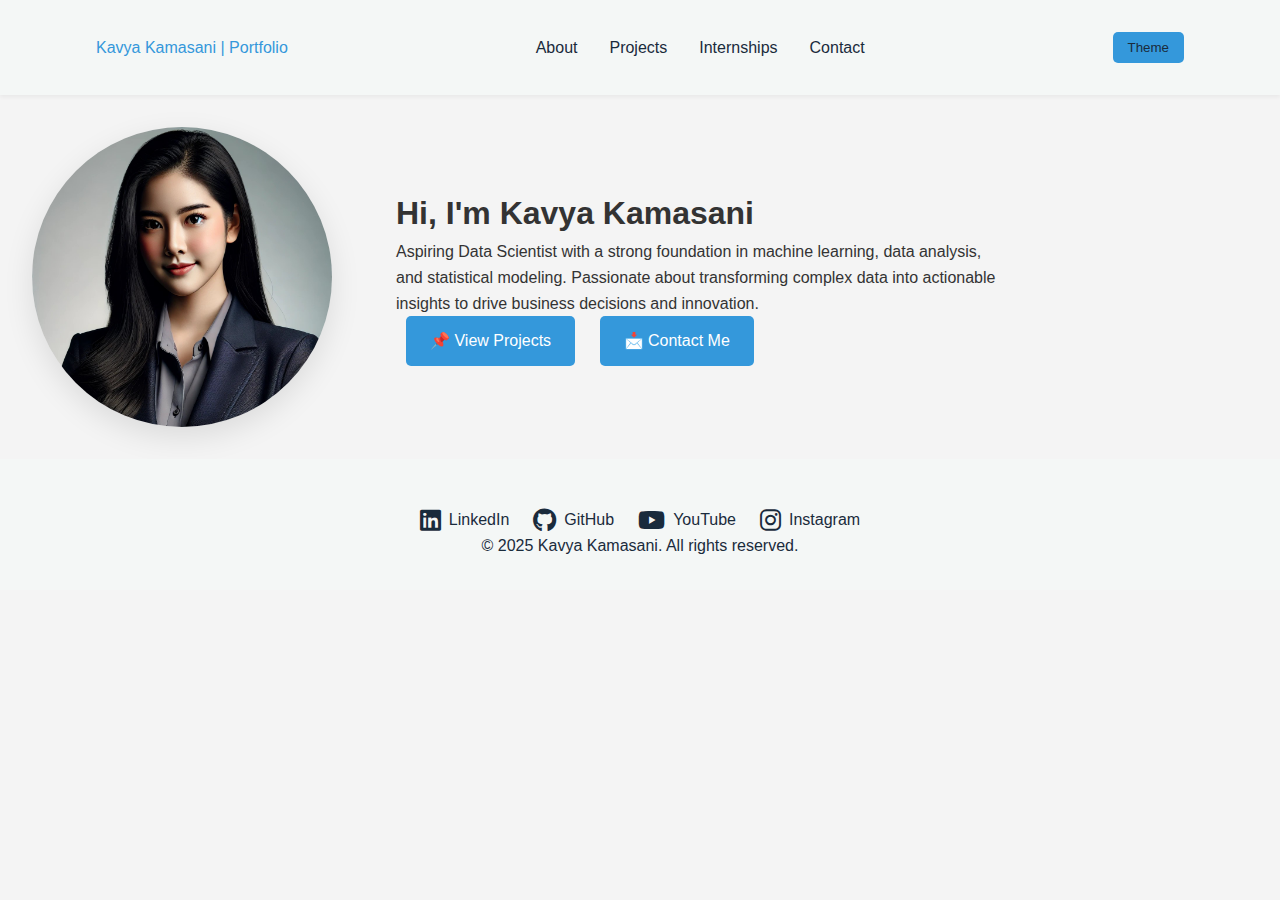
==== index.html @ d29420b1 "Portfolio v1.0: Performance and Accessibility Optimizations" ====
<!DOCTYPE html>
<html lang="en">
<head>
    <meta charset="UTF-8">
    <meta name="viewport" content="width=device-width, initial-scale=1.0">
    <title>Kavya Kamasani | Data Scientist & AI Innovator</title>
    <meta name="description" content="Portfolio of Kavya Kamasani, a Data Scientist specializing in Machine Learning, AI, and Cloud Solutions">
    <meta name="keywords" content="Data Science, Machine Learning, AI, Python, Cloud Computing, Data Analysis">
    
    <!-- Accessibility and Performance Metadata -->
    <meta name="theme-color" content="#3498db">
    <link rel="canonical" href="https://kavyakamasani.com">
    
    <link rel="stylesheet" href="css/styles.css">
    <link rel="stylesheet" href="https://cdnjs.cloudflare.com/ajax/libs/font-awesome/6.5.1/css/all.min.css">
    
    <!-- Preload Critical Resources -->
    <link rel="preload" href="assets/images/kavya-profile.jpg" as="image">
    <link rel="preload" href="css/styles.css" as="style">
    <link rel="preload" href="css/critical.css" as="style">
    <link rel="stylesheet" href="css/critical.css" media="print" onload="this.media='all'">

    <!-- Structured JSON-LD Metadata -->
    <script type="application/ld+json">
    {
        "@context": "https://schema.org",
        "@type": "Person",
        "name": "Kavya Kamasani",
        "jobTitle": "Data Scientist",
        "url": "https://kavyakamasani.com",
        "sameAs": [
            "https://linkedin.com/in/kavyakamasani",
            "https://github.com/Kavyakamasani-2003"
        ],
        "skills": [
            "Machine Learning",
            "Artificial Intelligence",
            "Python",
            "Data Analysis",
            "Cloud Computing"
        ]
    }
    </script>
</head>
<body>
    <a href="#main-content" class="skip-link sr-only">Skip to main content</a>
    
    <header role="banner" aria-label="Main Navigation">
        <nav>
            <div class="logo" aria-label="Personal Logo">
                <a href="index.html">Kavya Kamasani | Portfolio</a>
            </div>
            <ul role="menu">
                <li role="menuitem"><a href="about.html">About</a></li>
                <li role="menuitem"><a href="projects.html">Projects</a></li>
                <li role="menuitem"><a href="internships.html">Internships</a></li>
                <li role="menuitem"><a href="contact.html">Contact</a></li>
            </ul>
            <div class="theme-toggle">
                <button id="theme-modal-toggle">Theme</button>
                <div id="theme-modal" class="modal">
                    <div class="modal-content">
                        <span id="theme-icon">💻</span>
                        <button id="light-theme">Light Theme</button>
                        <button id="dark-theme">Dark Theme</button>
                    </div>
                </div>
            </div>
        </nav>
    </header>

    <main id="main-content" role="main">
        <section aria-labelledby="hero-title">
            <h1 id="hero-title" class="sr-only">Kavya Kamasani: Data Scientist and AI Innovator</h1>
            
            <!-- Hero Section with Sliding Profile Image -->
            <div class="hero-content" role="region" aria-label="Personal Introduction">
                <img 
                    src="assets/images/kavya-profile.jpg" 
                    alt="Kavya Kamasani Professional Headshot" 
                    width="300" 
                    height="300" 
                    loading="lazy"
                >
                
                <div class="hero-text">
                    <h1>Hi, I'm Kavya Kamasani</h1>
                   
                    
                    <p>Aspiring Data Scientist with a strong foundation in machine learning, data analysis, and statistical modeling. Passionate about transforming complex data into actionable insights to drive business decisions and innovation.</p>
                    
                    <div class="hero-cta">
                        <a href="projects.html" class="btn btn-primary" aria-label="View My Projects">
                            📌 View Projects
                        </a>
                        <a href="contact.html" class="btn btn-secondary" aria-label="Contact Me">
                            📩 Contact Me
                        </a>
                    </div>
                </div>
            </div>
        </section>
                
    </main>

    <footer role="contentinfo">
        <div class="social-links" aria-label="Social Media Links">
            <a href="https://linkedin.com/in/kavyakamasani" target="_blank" rel="noopener noreferrer" aria-label="LinkedIn Profile">
                <i class="fab fa-linkedin" aria-hidden="true"></i> LinkedIn
            </a>
            <a href="https://github.com/Kavyakamasani-2003" target="_blank" rel="noopener noreferrer" aria-label="GitHub Profile">
                <i class="fab fa-github" aria-hidden="true"></i> GitHub
            </a>
            <a href="https://www.youtube.com/@DataScienceTechie" target="_blank" rel="noopener noreferrer" aria-label="YouTube Profile">
                <i class="fab fa-youtube" aria-hidden="true"></i> YouTube
            </a>
            <a href="https://www.instagram.com/datascience_techie/" target="_blank" rel="noopener noreferrer" aria-label="Instagram Profile">
                <i class="fab fa-instagram" aria-hidden="true"></i> Instagram
            </a>
        </div>
        <p>&copy; 2025 Kavya Kamasani. All rights reserved.</p>
    </footer>

    <script src="js/main.js" defer></script>
    <script src="js/theme.js" defer></script>
</body>
</html>
---- css/styles.css ----
/* Theme Variables */
:root {
    /* Light Mode Colors - Professional and Clean */
    --bg-primary-light: #ffffff;
    --bg-secondary-light: #f4f7f6;
    --text-primary-light: #1a2b3c;
    --text-secondary-light: #2c3e50;
    --accent-color-light: #3498db;
    --primary-color-light: #3498db;  /* Blue */
    --secondary-color-light: #2ecc71;  /* Green */
    --text-color-light: #333;
    --background-color-light: #f4f4f4;

    /* Dark Mode Colors - Deep Midnight Blue */
    --bg-primary-dark: #0a192f;
    --bg-secondary-dark: #112240;
    --text-primary-dark: #e6f1ff;
    --text-secondary-dark: #8892b0;
    --accent-color-dark: #64ffda;
    --primary-color-dark: #64ffda;  /* Teal */
    --secondary-color-dark: #2ecc71;  /* Green */
    --text-color-dark: #ffffff;
    --background-color-dark: #121212;

    /* Default to Light Mode */
    --bg-primary: var(--bg-primary-light);
    --bg-secondary: var(--bg-secondary-light);
    --text-primary: var(--text-primary-light);
    --text-secondary: var(--text-secondary-light);
    --accent-color: var(--accent-color-light);
    --primary-color: var(--primary-color-light);
    --secondary-color: var(--secondary-color-light);
    --text-color: var(--text-color-light);
    --background-color: var(--background-color-light);
    --border-color: var(--bg-secondary-light);
    --shadow-color: rgba(0, 0, 0, 0.05);
}

/* Performance and Accessibility Optimizations */
:root {
    --primary-color: #3498db;
    --secondary-color: #2ecc71;
    --text-color: #333;
    --background-color: #f4f4f4;
}

/* Optimize font loading */
@font-face {
    font-display: swap;
    font-family: 'Open Sans';
    src: url('../fonts/opensans-regular.woff2') format('woff2');
}

/* Accessibility and Performance Base Styles */
*, 
*::before, 
*::after {
    box-sizing: border-box;
    margin: 0;
    padding: 0;
    transition: all 0.3s ease;
}

html {
    scroll-behavior: smooth;
    text-rendering: optimizeLegibility;
    -webkit-font-smoothing: antialiased;
    -moz-osx-font-smoothing: grayscale;
}

body {
    font-family: 'Open Sans', Arial, sans-serif;
    line-height: 1.6;
    color: var(--text-color);
    background-color: var(--background-color);
    min-height: 100vh;
    display: flex;
    flex-direction: column;
}

/* Accessibility Improvements */
a {
    color: var(--primary-color);
    text-decoration: none;
    transition: color 0.3s ease;
}

a:focus,
a:hover {
    text-decoration: underline;
    outline: 2px solid var(--primary-color);
}

/* Keyboard Navigation */
a:focus,
button:focus,
input:focus,
textarea:focus {
    outline: 2px solid var(--primary-color);
    outline-offset: 2px;
}

/* Responsive Images */
img {
    max-width: 100%;
    height: auto;
    object-fit: cover;
    font-family: 'object-fit: cover;';
}

/* Performance Optimization for Animations */
@keyframes fadeIn {
    from { opacity: 0; }
    to { opacity: 1; }
}

.animate-fade-in {
    animation: fadeIn 0.5s ease-in;
}

/* Responsive Typography */
html {
    font-size: 16px;
}

@media screen and (max-width: 768px) {
    html {
        font-size: 14px;
    }
}

/* High Contrast Mode Support */
@media (prefers-contrast: high) {
    body {
        background-color: #000;
        color: #fff;
    }
}

/* Reduced Motion Preference */
@media (prefers-reduced-motion: reduce) {
    * {
        animation: none !important;
        transition: none !important;
    }
}

/* Print Styles */
@media print {
    body {
        font-size: 12pt;
        color: #000;
        background: #fff;
    }
}

/* Lazy Loading Support */
.lazy-load {
    opacity: 0;
    transition: opacity 0.5s ease-in-out;
}

.lazy-load.loaded {
    opacity: 1;
}

/* Screen Reader Accessibility */
.sr-only {
    position: absolute;
    width: 1px;
    height: 1px;
    padding: 0;
    margin: -1px;
    overflow: hidden;
    clip: rect(0, 0, 0, 0);
    white-space: nowrap;
    border: 0;
}

/* Light Mode Specific Styles */
.light-mode {
    --bg-primary: var(--bg-primary-light);
    --bg-secondary: var(--bg-secondary-light);
    --text-primary: var(--text-primary-light);
    --text-secondary: var(--text-secondary-light);
    --accent-color: var(--accent-color-light);
    --primary-color: var(--primary-color-light);
    --secondary-color: var(--secondary-color-light);
    --text-color: var(--text-color-light);
    --background-color: var(--background-color-light);
    --border-color: var(--bg-secondary-light);
    --shadow-color: rgba(0, 0, 0, 0.05);
}

/* Dark Mode Specific Styles */
.dark-mode {
    --bg-primary: var(--bg-primary-dark);
    --bg-secondary: var(--bg-secondary-dark);
    --text-primary: var(--text-primary-dark);
    --text-secondary: var(--text-secondary-dark);
    --accent-color: var(--accent-color-dark);
    --primary-color: var(--primary-color-dark);
    --secondary-color: var(--secondary-color-dark);
    --text-color: var(--text-color-dark);
    --background-color: var(--background-color-dark);
    --border-color: #233554;
    --shadow-color: rgba(2, 12, 27, 0.7);
}

* {
    margin: 0;
    padding: 0;
    box-sizing: border-box;
}

body {
    font-family: 'Arial', sans-serif;
    line-height: 1.6;
    color: var(--text-color);
    background-color: var(--background-color);
    transition: background-color 0.3s ease, color 0.3s ease;
}

header {
    display: flex;
    justify-content: space-between;
    align-items: center;
    padding: 1rem 5%;
    background-color: var(--bg-secondary);
    color: var(--text-primary);
    transition: background-color 0.3s ease, color 0.3s ease;
    box-shadow: 0 2px 4px var(--shadow-color);
}

nav {
    display: flex;
    justify-content: center;
    align-items: center;
    padding: 1rem 2rem;
    width: 100%;
}

nav .container {
    display: flex;
    justify-content: space-between;
    align-items: center;
    width: 100%;
    max-width: 1200px;
}

nav .logo {
    flex: 0 1 auto;
}

nav ul {
    display: flex;
    justify-content: center;
    align-items: center;
    gap: 2rem;
    list-style-type: none;
    margin: 0;
    padding: 0;
    flex: 1;
}

nav ul li a {
    text-decoration: none;
    color: var(--text-primary);
    font-weight: 500;
    transition: color 0.3s ease;
}

nav ul li a:hover {
    color: var(--accent-color);
}

.theme-toggle {
    flex: 0 1 auto;
}

.hero {
    text-align: center;
    padding: 4rem 1rem;
    background-color: var(--bg-secondary);
    color: var(--text-primary);
    transition: background-color 0.3s ease, color 0.3s ease;
}

.hero h1 {
    font-size: 3rem;
    margin-bottom: 1rem;
}

.cta-buttons {
    margin-top: 2rem;
}

.btn {
    display: inline-block;
    padding: 10px 20px;
    margin: 0 10px;
    text-decoration: none;
    border-radius: 5px;
    transition: all 0.3s ease;
}

.btn-primary {
    background-color: var(--accent-color);
    color: var(--bg-primary);
    transition: background-color 0.3s ease;
}

.btn-primary:hover {
    background-color: var(--accent-hover);
}

.btn-secondary {
    background-color: var(--secondary-color);
    color: var(--bg-primary);
    transition: background-color 0.3s ease;
}

.btn-secondary:hover {
    background-color: darken(var(--secondary-color), 10%);
}

.skills {
    background-color: var(--bg-secondary);
    padding: 3rem 1rem;
    text-align: center;
    color: var(--text-primary);
    transition: background-color 0.3s ease, color 0.3s ease;
}

.skills-grid {
    display: grid;
    grid-template-columns: repeat(4, 1fr);
    gap: 1.5rem;
    margin-top: 2rem;
}

.skill {
    max-width: 300px;
    padding: 1rem;
    background-color: var(--background-color);
    border-radius: 10px;
}

footer {
    text-align: center;
    padding: 2rem;
    background-color: var(--bg-secondary);
    color: var(--text-primary);
    transition: background-color 0.3s ease, color 0.3s ease;
}

.social-links {
    display: flex;
    justify-content: center;
    gap: 1.5rem;
    margin-top: 1rem;
}

.social-links a {
    text-decoration: none;
    color: var(--text-primary);
    display: flex;
    align-items: center;
    gap: 0.5rem;
    transition: color 0.3s ease;
}

.social-links a:hover {
    color: var(--accent-color);
}

.social-links a i {
    font-size: 1.5rem;
}

/* Additional styles for projects and contact pages */


/* Project Section Styles */
.projects-page {
    max-width: 1200px;
    margin: 0 auto;
    padding: 2rem;
}

.project-insights {
    background-color: var(--bg-secondary);
    padding: 2rem;
    border-radius: 10px;
    box-shadow: 0 4px 6px var(--shadow-color);
    margin-bottom: 2rem;
    color: var(--text-primary);
    transition: background-color 0.3s ease, color 0.3s ease;
}

.project-insights h2 {
    color: var(--primary-color);
    margin-bottom: 1rem;
}

.project-grid {
    display: grid;
    grid-template-columns: repeat(2, 1fr);
    gap: 2rem;
}

.project-card {
    background-color: var(--bg-secondary);
    border-radius: 10px;
    overflow: hidden;
    box-shadow: 0 4px 6px rgba(0, 0, 0, 0.1);
    transition: transform 0.3s ease;
}

.project-card:hover {
    transform: translateY(-5px);
}

.project-image-container {
    position: relative;
    width: 100%;
    height: 250px;
    overflow: hidden;
}

.project-image {
    width: 100%;
    height: 100%;
    object-fit: cover;
    transition: transform 0.5s ease;
}

.project-image-overlay {
    position: absolute;
    top: 0;
    left: 0;
    width: 100%;
    height: 100%;
    background-color: rgba(10, 25, 47, 0.7);
    display: flex;
    align-items: center;
    justify-content: center;
    opacity: 0;
    transition: opacity 0.5s ease;
}

.project-image-content {
    text-align: center;
    color: var(--text-primary);
    padding: 1rem;
    transform: translateY(20px);
    opacity: 0;
    transition: transform 0.5s ease, opacity 0.5s ease;
}

.project-card:hover .project-image {
    transform: scale(1.1);
}

.project-card:hover .project-image-overlay {
    opacity: 1;
}

.project-card:hover .project-image-content {
    transform: translateY(0);
    opacity: 1;
}

.project-image-content h3 {
    margin-bottom: 0.5rem;
    color: var(--accent-color);
    font-size: 1.2rem;
}

.project-image-content p {
    color: var(--text-secondary);
    font-size: 0.9rem;
}

.project-card h3 {
    color: var(--primary-color);
    margin-bottom: 0.5rem;
}

.project-card .duration {
    color: #666;
    margin-bottom: 1rem;
    font-size: 0.9rem;
}

.project-description ul {
    margin-bottom: 1rem;
    padding-left: 1.5rem;
}

.project-description ul li {
    margin-bottom: 0.5rem;
}

.project-meta {
    margin-top: auto;
    display: flex;
    justify-content: space-between;
    align-items: center;
}

.tech-tags {
    display: flex;
    flex-wrap: wrap;
    gap: 0.5rem;
}

.tech-tags span {
    background-color: var(--background-color);
    padding: 5px 10px;
    border-radius: 5px;
    font-size: 0.8rem;
}

.project-links {
    display: flex;
    gap: 0.5rem;
}

.btn-small {
    display: inline-block;
    padding: 5px 10px;
    background-color: var(--primary-color);
    color: var(--bg-primary);
    text-decoration: none;
    border-radius: 5px;
    font-size: 0.8rem;
    transition: background-color 0.3s ease;
}

.btn-small:hover {
    background-color: darken(var(--primary-color), 10%);
}

/* Responsive Design */
@media (max-width: 768px) {
    .project-grid {
        grid-template-columns: 1fr;
    }
    .skills-grid {
        grid-template-columns: repeat(2, 1fr);
    }
}

@media (max-width: 480px) {
    .skills-grid {
        grid-template-columns: 1fr;
    }
}

.contact-form {
    display: flex;
    flex-direction: column;
    gap: 1rem;
    max-width: 500px;
    margin: 2rem auto;
}

.contact-form input, 
.contact-form textarea {
    padding: 10px;
    border: 1px solid #ddd;
    border-radius: 5px;
}

.contact-form textarea {
    height: 150px;
}

.contact-info {
    text-align: center;
    margin-bottom: 2rem;
}

.contact-links {
    margin-top: 1rem;
}

.about-page {
    max-width: 1000px;
    margin: 0 auto;
    padding: 2rem;
}

.about-hero {
    text-align: center;
    margin-bottom: 3rem;
    background-color: var(--bg-secondary);
    color: var(--text-primary);
    transition: background-color 0.3s ease, color 0.3s ease;
}

.professional-overview {
    display: flex;
    justify-content: center;
    margin-bottom: 3rem;
}

.overview-grid {
    display: flex;
    gap: 2rem;
}

.overview-item {
    background-color: var(--bg-secondary);
    padding: 1.5rem;
    border-radius: 10px;
    box-shadow: 0 4px 6px var(--shadow-color);
    color: var(--text-primary);
    transition: background-color 0.3s ease, color 0.3s ease;
}

.education-card {
    background-color: var(--bg-secondary);
    padding: 1.5rem;
    border-radius: 10px;
    box-shadow: 0 4px 6px var(--shadow-color);
    margin-bottom: 2rem;
    color: var(--text-primary);
    transition: background-color 0.3s ease, color 0.3s ease;
}

.skills-categories {
    display: grid;
    grid-template-columns: repeat(3, 1fr);
    gap: 1.5rem;
}

.skill-category {
    background-color: var(--bg-secondary);
    padding: 1.5rem;
    border-radius: 10px;
    box-shadow: 0 4px 6px var(--shadow-color);
    color: var(--text-primary);
    transition: background-color 0.3s ease, color 0.3s ease;
}

.skill-category {
    margin-bottom: 1.5rem;
}

.skill-category h3 {
    border-bottom: 2px solid var(--accent-color);
    padding-bottom: 0.5rem;
    margin-bottom: 1rem;
    color: var(--text-primary);
}

.skill-tags {
    display: flex;
    flex-wrap: wrap;
    gap: 0.75rem;
}

.skill-tags span {
    display: inline-flex;
    align-items: center;
    gap: 0.5rem;
    background-color: var(--bg-secondary);
    color: var(--text-primary);
    padding: 0.5rem 1rem;
    border-radius: 20px;
    font-size: 0.9rem;
    box-shadow: 0 2px 4px var(--shadow-color);
    transition: transform 0.3s ease, box-shadow 0.3s ease;
}

.skill-tags span:hover {
    transform: translateY(-3px);
    box-shadow: 0 4px 6px var(--shadow-color);
}

.skill-tags span i {
    font-size: 1.2rem;
    color: var(--accent-color);
}

/* Specific Icon Colors */
.skill-tags span i.fa-html5 { color: #E34F26; }
.skill-tags span i.fa-css3-alt { color: #1572B6; }
.skill-tags span i.fa-react { color: #61DAFB; }
.skill-tags span i.fa-bootstrap { color: #7952B3; }
.skill-tags span i.fa-node-js { color: #339933; }
.skill-tags span i.fa-git-alt { color: #F05032; }
.skill-tags span i.fa-microsoft { color: #5E5E5E; }
.skill-tags span i.fa-python { color: #3776AB; }
.skill-tags span i.fa-laptop-code { color: #0078D4; }

.certification-grid {
    display: grid;
    grid-template-columns: repeat(2, 1fr);
    gap: 1.5rem;
}

.certification-card {
    background-color: var(--bg-secondary);
    padding: 1.5rem;
    border-radius: 10px;
    box-shadow: 0 4px 6px var(--shadow-color);
    color: var(--text-primary);
    transition: background-color 0.3s ease, color 0.3s ease;
}

/* Certification Section Styling */
.certifications-section {
    padding: 2rem 0;
    background-color: var(--bg-secondary);
}

.certification-grid {
    display: grid;
    grid-template-columns: repeat(auto-fit, minmax(250px, 1fr));
    gap: 1.5rem;
    max-width: 1200px;
    margin: 0 auto;
}

.certification-card {
    background-color: var(--bg-primary);
    border-radius: 10px;
    padding: 1.5rem;
    box-shadow: 0 4px 6px var(--shadow-color);
    transition: transform 0.3s ease, box-shadow 0.3s ease;
}

.certification-card:hover {
    transform: translateY(-10px);
    box-shadow: 0 10px 20px var(--shadow-color);
}

.certification-details {
    text-align: center;
}

.certification-details h3 {
    margin-bottom: 0.5rem;
    color: var(--accent-color);
}

.certification-details p {
    margin-bottom: 1rem;
    color: var(--text-secondary);
}

.certification-details i {
    margin-right: 0.5rem;
    color: var(--accent-color);
}

.btn-small {
    display: inline-block;
    padding: 0.5rem 1rem;
    background-color: var(--accent-color);
    color: var(--text-primary);
    text-decoration: none;
    border-radius: 5px;
    transition: background-color 0.3s ease;
}

.btn-small:hover {
    background-color: var(--accent-hover);
}

/* Internships Section Styles */
.internships-page {
    max-width: 1200px;
    margin: 0 auto;
    padding: 2rem;
}

.internship-insights {
    background-color: var(--bg-secondary);
    padding: 2rem;
    border-radius: 10px;
    box-shadow: 0 4px 6px var(--shadow-color);
    margin-bottom: 2rem;
    color: var(--text-primary);
    transition: background-color 0.3s ease, color 0.3s ease;
}

.internship-insights h2 {
    color: var(--primary-color);
    margin-bottom: 1rem;
}

.internship-grid {
    display: grid;
    grid-template-columns: repeat(2, 1fr);
    gap: 2rem;
}

.internship-card {
    background-color: var(--bg-secondary);
    border-radius: 10px;
    padding: 1.5rem;
    box-shadow: 0 4px 6px var(--shadow-color);
    transition: all 0.3s ease;
    display: flex;
    flex-direction: column;
    color: var(--text-primary);
    transition: background-color 0.3s ease, color 0.3s ease;
}

.internship-card:hover {
    transform: translateY(-10px);
    box-shadow: 0 6px 12px var(--shadow-color);
}

.internship-card h3 {
    color: var(--primary-color);
    margin-bottom: 0.5rem;
}

.internship-card .company {
    color: #666;
    margin-bottom: 0.5rem;
    font-weight: bold;
}

.internship-card .duration {
    color: #666;
    margin-bottom: 1rem;
    font-size: 0.9rem;
}

.internship-description ul {
    margin-bottom: 1rem;
    padding-left: 1.5rem;
}

.internship-description ul li {
    margin-bottom: 0.5rem;
}

.internship-meta {
    margin-top: auto;
    display: flex;
    justify-content: space-between;
    align-items: center;
}

.internship-links {
    display: flex;
    gap: 0.5rem;
}

.internship-image-container {
    position: relative;
    width: 100%;
    height: 250px;
    overflow: hidden;
}

.internship-image {
    width: 100%;
    height: 100%;
    object-fit: cover;
    transition: transform 0.5s ease;
}

.internship-image-overlay {
    position: absolute;
    top: 0;
    left: 0;
    width: 100%;
    height: 100%;
    background-color: rgba(10, 25, 47, 0.7);
    display: flex;
    align-items: center;
    justify-content: center;
    opacity: 0;
    transition: opacity 0.5s ease;
}

.internship-image-content {
    text-align: center;
    color: var(--text-primary);
    padding: 1rem;
    transform: translateY(20px);
    opacity: 0;
    transition: transform 0.5s ease, opacity 0.5s ease;
}

.internship-card:hover .internship-image {
    transform: scale(1.1);
}

.internship-card:hover .internship-image-overlay {
    opacity: 1;
}

.internship-card:hover .internship-image-content {
    transform: translateY(0);
    opacity: 1;
}

.internship-image-content h3 {
    margin-bottom: 0.5rem;
    color: var(--accent-color);
    font-size: 1.2rem;
}

.internship-image-content p {
    color: var(--text-secondary);
    font-size: 0.9rem;
}

/* Responsive Design */
@media (max-width: 768px) {
    .internship-grid {
        grid-template-columns: 1fr;
    }
}

/* Hero Section Styles */
.hero-content {
    display: flex;
    align-items: center;
    gap: 4rem; /* Space between image and text */
    padding: 2rem;
}

.hero-content img {
    border-radius: 50%;
    box-shadow: 0 10px 30px rgba(0, 0, 0, 0.1);
    animation: slideIn 1s ease-out;
    max-width: 300px;
    transition: transform 0.3s ease;
}

.hero-content img:hover {
    transform: scale(1.05);
}

.hero-text {
    animation: slideIn 1s ease-out 0.5s backwards;
    max-width: 600px;
}

/* Responsive adjustments */
@media (max-width: 768px) {
    .hero-content {
        flex-direction: column;
        text-align: center;
        gap: 2rem;
    }

    .hero-content img {
        max-width: 250px;
    }
}

@keyframes slideIn {
    from {
        opacity: 0;
        transform: translateX(-50px);
    }
    to {
        opacity: 1;
        transform: translateX(0);
    }
}

/* Global Section Animations */
@keyframes fadeInUp {
    0% {
        opacity: 0;
        transform: translateY(20px);
    }
    100% {
        opacity: 1;
        transform: translateY(0);
    }
}

@keyframes slideInLeft {
    0% {
        opacity: 0;
        transform: translateX(-100%);
    }
    100% {
        opacity: 1;
        transform: translateX(0);
    }
}

@keyframes slideInRight {
    0% {
        opacity: 0;
        transform: translateX(100%);
    }
    100% {
        opacity: 1;
        transform: translateX(0);
    }
}

/* Section Animations */
.about-hero h1,
.projects-section h1,
.internships-section h1,
.contact-section h1 {
    opacity: 0;
    animation: fadeInUp 1s ease-out 0.3s forwards;
}

.about-hero p,
.project-insights,
.internship-insights {
    opacity: 0;
    animation: fadeInUp 1s ease-out 0.5s forwards;
}

.professional-overview .overview-grid,
.project-grid,
.internship-grid {
    opacity: 0;
    animation: fadeInUp 1s ease-out 0.7s forwards;
}

.skills-section .skills-categories,
.certifications-section .certification-grid {
    opacity: 0;
    animation: slideInLeft 1s ease-out 0.9s forwards;
}

.education-section .education-card,
.project-card,
.internship-card {
    opacity: 0;
    animation: slideInRight 1s ease-out 1.1s forwards;
}

/* Stagger animations for grid items */
.project-grid .project-card,
.internship-grid .internship-card {
    animation-delay: calc(1.1s + (var(--index, 0) * 0.2s));
}

.skills-categories .skill-category {
    animation-delay: calc(0.9s + (var(--index, 0) * 0.2s));
}

/* Theme Toggle Styles with Enhanced Sliding Motion */
.theme-toggle {
    display: flex;
    align-items: center;
    margin-left: auto;
    position: relative;
}

.theme-switch-input {
    display: none;
}

.theme-switch-label {
    position: relative;
    display: inline-block;
    width: 60px;
    height: 30px;
    background-color: var(--bg-secondary);
    border-radius: 15px;
    cursor: pointer;
    transition: background-color 0.3s ease;
    border: 1px solid var(--border-color);
    box-shadow: 0 2px 5px rgba(0,0,0,0.1);
}

.theme-switch-label::before {
    content: '';
    position: absolute;
    top: 3px;
    left: 3px;
    width: 24px;
    height: 24px;
    background-color: var(--accent-color);
    border-radius: 50%;
    transition: 
        transform 0.3s cubic-bezier(0.68, -0.55, 0.27, 1.55),
        background-color 0.3s ease;
}

.theme-switch-input:checked + .theme-switch-label {
    background-color: var(--bg-secondary);
}

.theme-switch-input:checked + .theme-switch-label::before {
    transform: translateX(30px);
    background-color: var(--accent-hover);
}

.theme-switch-icon {
    position: absolute;
    top: 50%;
    transform: translateY(-50%);
    font-size: 16px;
    z-index: 1;
}

.theme-switch-icon.sun {
    left: 5px;
    color: #ffc107;
    opacity: 0.7;
}

.theme-switch-icon.moon {
    right: 5px;
    color: #2196f3;
    opacity: 0.7;
}

/* Hover and Focus Effects */
.theme-switch-label:hover::before {
    box-shadow: 0 0 10px rgba(0,0,0,0.2);
}

.theme-switch-input:focus + .theme-switch-label {
    outline: 2px solid var(--accent-color);
    outline-offset: 2px;
}

/* Global element theme adjustments */
a {
    color: var(--accent-color);
    transition: color 0.3s ease;
}

a:hover {
    color: var(--accent-hover);
}

.btn-primary, .btn-secondary {
    background-color: var(--accent-color);
    color: var(--bg-primary);
    transition: background-color 0.3s ease;
}

.btn-primary:hover, .btn-secondary:hover {
    background-color: var(--accent-hover);
}

/* Contact Page Layout */
.contact-page {
    max-width: 1200px;
    margin: 0 auto;
    padding: 2rem;
}

.contact-container {
    display: flex;
    justify-content: space-between;
    gap: 2rem;
}

.contact-info {
    flex: 1;
    background-color: var(--bg-secondary);
    padding: 2rem;
    border-radius: 10px;
    box-shadow: 0 4px 6px var(--shadow-color);
}

.contact-details {
    display: flex;
    flex-direction: column;
    gap: 1rem;
}

.contact-item {
    display: flex;
    align-items: center;
    gap: 1rem;
    color: var(--text-primary);
}

.contact-item i {
    font-size: 1.5rem;
    color: var(--accent-color);
    min-width: 30px;
    text-align: center;
}

.contact-form {
    flex: 1;
    display: flex;
    flex-direction: column;
    gap: 1.5rem;
}

.form-group {
    display: flex;
    flex-direction: column;
    gap: 0.5rem;
}

.form-group label {
    color: var(--text-primary);
    font-weight: 600;
}

.form-group input, 
.form-group textarea {
    padding: 0.75rem;
    border: 1px solid var(--border-color);
    border-radius: 5px;
    background-color: var(--bg-secondary);
    color: var(--text-primary);
    transition: border-color 0.3s ease;
}

.form-group input:focus, 
.form-group textarea:focus {
    outline: none;
    border-color: var(--accent-color);
}

.form-group textarea {
    min-height: 150px;
    resize: vertical;
}

/* Responsive Design */
@media (max-width: 768px) {
    .contact-container {
        flex-direction: column;
    }
    
    .contact-info, 
    .contact-form {
        width: 100%;
    }
}

/* Project Tech Tags */
.project-tech-tags {
    display: flex;
    flex-wrap: wrap;
    gap: 0.5rem;
    margin-top: 1rem;
}

.project-tech-tags span {
    display: inline-flex;
    align-items: center;
    gap: 0.5rem;
    background-color: var(--bg-secondary);
    color: var(--text-primary);
    padding: 0.3rem 0.75rem;
    border-radius: 20px;
    font-size: 0.8rem;
    box-shadow: 0 2px 4px var(--shadow-color);
    transition: transform 0.3s ease;
}

.project-tech-tags span:hover {
    transform: translateY(-2px);
}

.project-tech-tags span i {
    color: var(--accent-color);
    font-size: 1rem;
}

/* Professional About Page Styles */
.about-hero {
    display: flex;
    justify-content: center;
    align-items: center;
    padding: 4rem 2rem;
}

.about-content {
    max-width: 1200px;
    width: 100%;
}

.professional-intro {
    text-align: center;
    margin-bottom: 3rem;
}

.professional-intro h1 {
    font-size: 2.5rem;
    color: var(--accent-color);
    margin-bottom: 0.5rem;
}

.professional-intro h2 {
    font-size: 1.5rem;
    color: var(--text-secondary);
    margin-bottom: 1rem;
}

.professional-highlights {
    display: flex;
    justify-content: space-between;
    margin-top: 2rem;
    gap: 1rem;
}

.professional-highlights .highlight {
    display: flex;
    align-items: center;
    background: var(--bg-secondary);
    padding: 1rem;
    border-radius: 10px;
    flex: 1;
    transition: transform 0.3s ease;
}

.professional-highlights .highlight:hover {
    transform: translateY(-5px);
    box-shadow: 0 5px 15px var(--shadow-color);
}

.professional-highlights .highlight i {
    font-size: 2.5rem;
    color: var(--accent-color);
    margin-right: 1rem;
}

.professional-skills {
    margin-top: 3rem;
}

.skill-matrix {
    display: flex;
    justify-content: space-between;
    gap: 2rem;
}

.skill-column {
    flex: 1;
    background: var(--bg-secondary);
    padding: 1.5rem;
    border-radius: 10px;
    transition: all 0.3s ease;
}

.skill-column:hover {
    transform: scale(1.05);
    box-shadow: 0 5px 15px var(--shadow-color);
}

.skill-column h3 {
    color: var(--accent-color);
    margin-bottom: 1rem;
    border-bottom: 2px solid var(--accent-color);
    padding-bottom: 0.5rem;
}

.skill-column ul {
    list-style-type: none;
    padding: 0;
}

.skill-column ul li {
    padding: 0.5rem 0;
    border-bottom: 1px solid var(--border-color);
}

.professional-philosophy {
    margin-top: 3rem;
    text-align: center;
}

.professional-philosophy blockquote {
    font-style: italic;
    font-size: 1.2rem;
    color: var(--text-secondary);
    max-width: 800px;
    margin: 0 auto;
    padding: 1rem;
    background: var(--bg-secondary);
    border-radius: 10px;
}

/* Theme Modal Styles */
.theme-toggle {
    position: relative;
}

#theme-modal-toggle {
    background: var(--accent-color);
    color: var(--text-primary);
    border: none;
    padding: 8px 15px;
    border-radius: 5px;
    cursor: pointer;
}

#theme-modal {
    display: none;
    position: absolute;
    top: 100%;
    right: 0;
    background: var(--bg-secondary);
    border-radius: 10px;
    box-shadow: 0 4px 6px var(--shadow-color);
    padding: 15px;
    z-index: 1000;
    min-width: 200px;
}

#theme-modal.show {
    display: block;
}

#theme-modal .modal-content {
    display: flex;
    flex-direction: column;
    align-items: center;
    gap: 10px;
}

#theme-modal #theme-icon {
    font-size: 2rem;
    margin-bottom: 10px;
}

#theme-modal button {
    width: 100%;
    padding: 10px;
    margin: 5px 0;
    background: var(--accent-color);
    color: var(--text-primary);
    border: none;
    border-radius: 5px;
    cursor: pointer;
}

/* Achievements and Extracurricular Sections */
.achievements-section,
.extracurricular-section {
    display: none;
}

/* Technical Skills Section */
.technical-skills-section {
    background-color: var(--bg-secondary);
    padding: 3rem 0;
}

.technical-skills-section .container {
    max-width: 1200px;
    margin: 0 auto;
    padding: 0 1rem;
}

.technical-skills-section h2 {
    text-align: center;
    margin-bottom: 2rem;
    color: var(--text-primary);
    display: flex;
    justify-content: center;
    align-items: center;
    gap: 1rem;
}

.technical-skills-section h2 i {
    color: var(--accent-color);
    font-size: 2rem;
}

.skills-grid {
    display: grid;
    grid-template-columns: repeat(auto-fit, minmax(200px, 1fr));
    gap: 1.5rem;
}

.skill-category {
    background-color: var(--bg-primary);
    border-radius: 10px;
    padding: 1.5rem;
    box-shadow: 0 4px 6px var(--shadow-color);
    transition: transform 0.3s ease, box-shadow 0.3s ease;
}

.skill-category:hover {
    transform: translateY(-10px);
    box-shadow: 0 10px 20px var(--shadow-color);
}

.skill-category h3 {
    text-align: center;
    margin-bottom: 1rem;
    color: var(--accent-color);
    border-bottom: 2px solid var(--accent-color);
    padding-bottom: 0.5rem;
}

.skill-category ul {
    list-style-type: none;
    padding: 0;
    margin: 0;
}

.skill-category li {
    display: flex;
    align-items: center;
    gap: 0.75rem;
    padding: 0.5rem 0;
    color: var(--text-primary);
    transition: color 0.3s ease, transform 0.2s ease;
}

.skill-category li:hover {
    color: var(--accent-color);
    transform: translateX(10px);
}

.skill-category li i {
    color: var(--accent-color);
    font-size: 1.2rem;
    min-width: 1.5rem;
    text-align: center;
}

/* Project Image Container Styles */
.project-image-container {
    position: relative;
    overflow: hidden;
    width: 100%;
    height: 300px;
    border-top-left-radius: 10px;
    border-top-right-radius: 10px;
}

.project-image {
    width: 100%;
    height: 100%;
    object-fit: cover;
    transition: transform 0.5s ease;
}

.project-image-overlay {
    position: absolute;
    top: 0;
    left: 0;
    width: 100%;
    height: 100%;
    background-color: rgba(10, 25, 47, 0.7);
    display: flex;
    align-items: center;
    justify-content: center;
    opacity: 0;
    transition: opacity 0.5s ease;
}

.project-image-content {
    text-align: center;
    color: var(--text-primary);
    padding: 1rem;
    transform: translateY(20px);
    opacity: 0;
    transition: transform 0.5s ease, opacity 0.5s ease;
}

.project-card:hover .project-image {
    transform: scale(1.1);
}

.project-card:hover .project-image-overlay {
    opacity: 1;
}

.project-card:hover .project-image-content {
    transform: translateY(0);
    opacity: 1;
}

.project-image-content h3 {
    margin-bottom: 0.5rem;
    color: var(--accent-color);
}

.project-image-content p {
    color: var(--text-secondary);
}

/* Mobile-First Responsive Enhancements */
@media (max-width: 768px) {
    /* Navigation Optimization */
    header nav {
        flex-direction: column;
        align-items: center;
        padding: 1rem;
    }

    header nav ul {
        flex-direction: column;
        width: 100%;
        text-align: center;
    }

    header nav ul li {
        margin: 0.5rem 0;
    }

    /* Hero Section Mobile Adjustments */
    .hero-content {
        flex-direction: column;
        text-align: center;
        gap: 2rem;
        padding: 1rem;
    }

    .hero-content img {
        max-width: 250px;
        margin-bottom: 1rem;
    }

    .hero-text {
        max-width: 100%;
        text-align: center;
    }

    .hero-text h1 {
        font-size: 1.8rem;
    }

    .hero-text p {
        font-size: 1rem;
        line-height: 1.5;
    }

    .hero-cta {
        flex-direction: column;
        align-items: center;
    }

    .hero-cta .btn {
        width: 100%;
        margin: 0.5rem 0;
    }

    /* Touch Target Size Optimization */
    .btn {
        min-height: 44px;
        min-width: 44px;
        padding: 0.75rem 1rem;
    }

    /* Social Links Mobile */
    .social-links {
        flex-wrap: wrap;
        justify-content: center;
    }

    .social-links a {
        margin: 0.5rem;
    }
}

/* Ultra-Small Devices */
@media (max-width: 375px) {
    .hero-content img {
        max-width: 200px;
    }

    .hero-text h1 {
        font-size: 1.5rem;
    }

    .hero-text p {
        font-size: 0.9rem;
    }
}

/* Ensure Smooth Scaling */
html {
    font-size: 16px;
}

@media (max-width: 768px) {
    html {
        font-size: 14px;
    }
}

@media (max-width: 375px) {
    html {
        font-size: 12px;
    }
}
---- css/styles.css ----
/* Theme Variables */
:root {
    /* Light Mode Colors - Professional and Clean */
    --bg-primary-light: #ffffff;
    --bg-secondary-light: #f4f7f6;
    --text-primary-light: #1a2b3c;
    --text-secondary-light: #2c3e50;
    --accent-color-light: #3498db;
    --primary-color-light: #3498db;  /* Blue */
    --secondary-color-light: #2ecc71;  /* Green */
    --text-color-light: #333;
    --background-color-light: #f4f4f4;

    /* Dark Mode Colors - Deep Midnight Blue */
    --bg-primary-dark: #0a192f;
    --bg-secondary-dark: #112240;
    --text-primary-dark: #e6f1ff;
    --text-secondary-dark: #8892b0;
    --accent-color-dark: #64ffda;
    --primary-color-dark: #64ffda;  /* Teal */
    --secondary-color-dark: #2ecc71;  /* Green */
    --text-color-dark: #ffffff;
    --background-color-dark: #121212;

    /* Default to Light Mode */
    --bg-primary: var(--bg-primary-light);
    --bg-secondary: var(--bg-secondary-light);
    --text-primary: var(--text-primary-light);
    --text-secondary: var(--text-secondary-light);
    --accent-color: var(--accent-color-light);
    --primary-color: var(--primary-color-light);
    --secondary-color: var(--secondary-color-light);
    --text-color: var(--text-color-light);
    --background-color: var(--background-color-light);
    --border-color: var(--bg-secondary-light);
    --shadow-color: rgba(0, 0, 0, 0.05);
}

/* Performance and Accessibility Optimizations */
:root {
    --primary-color: #3498db;
    --secondary-color: #2ecc71;
    --text-color: #333;
    --background-color: #f4f4f4;
}

/* Optimize font loading */
@font-face {
    font-display: swap;
    font-family: 'Open Sans';
    src: url('../fonts/opensans-regular.woff2') format('woff2');
}

/* Accessibility and Performance Base Styles */
*, 
*::before, 
*::after {
    box-sizing: border-box;
    margin: 0;
    padding: 0;
    transition: all 0.3s ease;
}

html {
    scroll-behavior: smooth;
    text-rendering: optimizeLegibility;
    -webkit-font-smoothing: antialiased;
    -moz-osx-font-smoothing: grayscale;
}

body {
    font-family: 'Open Sans', Arial, sans-serif;
    line-height: 1.6;
    color: var(--text-color);
    background-color: var(--background-color);
    min-height: 100vh;
    display: flex;
    flex-direction: column;
}

/* Accessibility Improvements */
a {
    color: var(--primary-color);
    text-decoration: none;
    transition: color 0.3s ease;
}

a:focus,
a:hover {
    text-decoration: underline;
    outline: 2px solid var(--primary-color);
}

/* Keyboard Navigation */
a:focus,
button:focus,
input:focus,
textarea:focus {
    outline: 2px solid var(--primary-color);
    outline-offset: 2px;
}

/* Responsive Images */
img {
    max-width: 100%;
    height: auto;
    object-fit: cover;
    font-family: 'object-fit: cover;';
}

/* Performance Optimization for Animations */
@keyframes fadeIn {
    from { opacity: 0; }
    to { opacity: 1; }
}

.animate-fade-in {
    animation: fadeIn 0.5s ease-in;
}

/* Responsive Typography */
html {
    font-size: 16px;
}

@media screen and (max-width: 768px) {
    html {
        font-size: 14px;
    }
}

/* High Contrast Mode Support */
@media (prefers-contrast: high) {
    body {
        background-color: #000;
        color: #fff;
    }
}

/* Reduced Motion Preference */
@media (prefers-reduced-motion: reduce) {
    * {
        animation: none !important;
        transition: none !important;
    }
}

/* Print Styles */
@media print {
    body {
        font-size: 12pt;
        color: #000;
        background: #fff;
    }
}

/* Lazy Loading Support */
.lazy-load {
    opacity: 0;
    transition: opacity 0.5s ease-in-out;
}

.lazy-load.loaded {
    opacity: 1;
}

/* Screen Reader Accessibility */
.sr-only {
    position: absolute;
    width: 1px;
    height: 1px;
    padding: 0;
    margin: -1px;
    overflow: hidden;
    clip: rect(0, 0, 0, 0);
    white-space: nowrap;
    border: 0;
}

/* Light Mode Specific Styles */
.light-mode {
    --bg-primary: var(--bg-primary-light);
    --bg-secondary: var(--bg-secondary-light);
    --text-primary: var(--text-primary-light);
    --text-secondary: var(--text-secondary-light);
    --accent-color: var(--accent-color-light);
    --primary-color: var(--primary-color-light);
    --secondary-color: var(--secondary-color-light);
    --text-color: var(--text-color-light);
    --background-color: var(--background-color-light);
    --border-color: var(--bg-secondary-light);
    --shadow-color: rgba(0, 0, 0, 0.05);
}

/* Dark Mode Specific Styles */
.dark-mode {
    --bg-primary: var(--bg-primary-dark);
    --bg-secondary: var(--bg-secondary-dark);
    --text-primary: var(--text-primary-dark);
    --text-secondary: var(--text-secondary-dark);
    --accent-color: var(--accent-color-dark);
    --primary-color: var(--primary-color-dark);
    --secondary-color: var(--secondary-color-dark);
    --text-color: var(--text-color-dark);
    --background-color: var(--background-color-dark);
    --border-color: #233554;
    --shadow-color: rgba(2, 12, 27, 0.7);
}

* {
    margin: 0;
    padding: 0;
    box-sizing: border-box;
}

body {
    font-family: 'Arial', sans-serif;
    line-height: 1.6;
    color: var(--text-color);
    background-color: var(--background-color);
    transition: background-color 0.3s ease, color 0.3s ease;
}

header {
    display: flex;
    justify-content: space-between;
    align-items: center;
    padding: 1rem 5%;
    background-color: var(--bg-secondary);
    color: var(--text-primary);
    transition: background-color 0.3s ease, color 0.3s ease;
    box-shadow: 0 2px 4px var(--shadow-color);
}

nav {
    display: flex;
    justify-content: center;
    align-items: center;
    padding: 1rem 2rem;
    width: 100%;
}

nav .container {
    display: flex;
    justify-content: space-between;
    align-items: center;
    width: 100%;
    max-width: 1200px;
}

nav .logo {
    flex: 0 1 auto;
}

nav ul {
    display: flex;
    justify-content: center;
    align-items: center;
    gap: 2rem;
    list-style-type: none;
    margin: 0;
    padding: 0;
    flex: 1;
}

nav ul li a {
    text-decoration: none;
    color: var(--text-primary);
    font-weight: 500;
    transition: color 0.3s ease;
}

nav ul li a:hover {
    color: var(--accent-color);
}

.theme-toggle {
    flex: 0 1 auto;
}

.hero {
    text-align: center;
    padding: 4rem 1rem;
    background-color: var(--bg-secondary);
    color: var(--text-primary);
    transition: background-color 0.3s ease, color 0.3s ease;
}

.hero h1 {
    font-size: 3rem;
    margin-bottom: 1rem;
}

.cta-buttons {
    margin-top: 2rem;
}

.btn {
    display: inline-block;
    padding: 10px 20px;
    margin: 0 10px;
    text-decoration: none;
    border-radius: 5px;
    transition: all 0.3s ease;
}

.btn-primary {
    background-color: var(--accent-color);
    color: var(--bg-primary);
    transition: background-color 0.3s ease;
}

.btn-primary:hover {
    background-color: var(--accent-hover);
}

.btn-secondary {
    background-color: var(--secondary-color);
    color: var(--bg-primary);
    transition: background-color 0.3s ease;
}

.btn-secondary:hover {
    background-color: darken(var(--secondary-color), 10%);
}

.skills {
    background-color: var(--bg-secondary);
    padding: 3rem 1rem;
    text-align: center;
    color: var(--text-primary);
    transition: background-color 0.3s ease, color 0.3s ease;
}

.skills-grid {
    display: grid;
    grid-template-columns: repeat(4, 1fr);
    gap: 1.5rem;
    margin-top: 2rem;
}

.skill {
    max-width: 300px;
    padding: 1rem;
    background-color: var(--background-color);
    border-radius: 10px;
}

footer {
    text-align: center;
    padding: 2rem;
    background-color: var(--bg-secondary);
    color: var(--text-primary);
    transition: background-color 0.3s ease, color 0.3s ease;
}

.social-links {
    display: flex;
    justify-content: center;
    gap: 1.5rem;
    margin-top: 1rem;
}

.social-links a {
    text-decoration: none;
    color: var(--text-primary);
    display: flex;
    align-items: center;
    gap: 0.5rem;
    transition: color 0.3s ease;
}

.social-links a:hover {
    color: var(--accent-color);
}

.social-links a i {
    font-size: 1.5rem;
}

/* Additional styles for projects and contact pages */


/* Project Section Styles */
.projects-page {
    max-width: 1200px;
    margin: 0 auto;
    padding: 2rem;
}

.project-insights {
    background-color: var(--bg-secondary);
    padding: 2rem;
    border-radius: 10px;
    box-shadow: 0 4px 6px var(--shadow-color);
    margin-bottom: 2rem;
    color: var(--text-primary);
    transition: background-color 0.3s ease, color 0.3s ease;
}

.project-insights h2 {
    color: var(--primary-color);
    margin-bottom: 1rem;
}

.project-grid {
    display: grid;
    grid-template-columns: repeat(2, 1fr);
    gap: 2rem;
}

.project-card {
    background-color: var(--bg-secondary);
    border-radius: 10px;
    overflow: hidden;
    box-shadow: 0 4px 6px rgba(0, 0, 0, 0.1);
    transition: transform 0.3s ease;
}

.project-card:hover {
    transform: translateY(-5px);
}

.project-image-container {
    position: relative;
    width: 100%;
    height: 250px;
    overflow: hidden;
}

.project-image {
    width: 100%;
    height: 100%;
    object-fit: cover;
    transition: transform 0.5s ease;
}

.project-image-overlay {
    position: absolute;
    top: 0;
    left: 0;
    width: 100%;
    height: 100%;
    background-color: rgba(10, 25, 47, 0.7);
    display: flex;
    align-items: center;
    justify-content: center;
    opacity: 0;
    transition: opacity 0.5s ease;
}

.project-image-content {
    text-align: center;
    color: var(--text-primary);
    padding: 1rem;
    transform: translateY(20px);
    opacity: 0;
    transition: transform 0.5s ease, opacity 0.5s ease;
}

.project-card:hover .project-image {
    transform: scale(1.1);
}

.project-card:hover .project-image-overlay {
    opacity: 1;
}

.project-card:hover .project-image-content {
    transform: translateY(0);
    opacity: 1;
}

.project-image-content h3 {
    margin-bottom: 0.5rem;
    color: var(--accent-color);
    font-size: 1.2rem;
}

.project-image-content p {
    color: var(--text-secondary);
    font-size: 0.9rem;
}

.project-card h3 {
    color: var(--primary-color);
    margin-bottom: 0.5rem;
}

.project-card .duration {
    color: #666;
    margin-bottom: 1rem;
    font-size: 0.9rem;
}

.project-description ul {
    margin-bottom: 1rem;
    padding-left: 1.5rem;
}

.project-description ul li {
    margin-bottom: 0.5rem;
}

.project-meta {
    margin-top: auto;
    display: flex;
    justify-content: space-between;
    align-items: center;
}

.tech-tags {
    display: flex;
    flex-wrap: wrap;
    gap: 0.5rem;
}

.tech-tags span {
    background-color: var(--background-color);
    padding: 5px 10px;
    border-radius: 5px;
    font-size: 0.8rem;
}

.project-links {
    display: flex;
    gap: 0.5rem;
}

.btn-small {
    display: inline-block;
    padding: 5px 10px;
    background-color: var(--primary-color);
    color: var(--bg-primary);
    text-decoration: none;
    border-radius: 5px;
    font-size: 0.8rem;
    transition: background-color 0.3s ease;
}

.btn-small:hover {
    background-color: darken(var(--primary-color), 10%);
}

/* Responsive Design */
@media (max-width: 768px) {
    .project-grid {
        grid-template-columns: 1fr;
    }
    .skills-grid {
        grid-template-columns: repeat(2, 1fr);
    }
}

@media (max-width: 480px) {
    .skills-grid {
        grid-template-columns: 1fr;
    }
}

.contact-form {
    display: flex;
    flex-direction: column;
    gap: 1rem;
    max-width: 500px;
    margin: 2rem auto;
}

.contact-form input, 
.contact-form textarea {
    padding: 10px;
    border: 1px solid #ddd;
    border-radius: 5px;
}

.contact-form textarea {
    height: 150px;
}

.contact-info {
    text-align: center;
    margin-bottom: 2rem;
}

.contact-links {
    margin-top: 1rem;
}

.about-page {
    max-width: 1000px;
    margin: 0 auto;
    padding: 2rem;
}

.about-hero {
    text-align: center;
    margin-bottom: 3rem;
    background-color: var(--bg-secondary);
    color: var(--text-primary);
    transition: background-color 0.3s ease, color 0.3s ease;
}

.professional-overview {
    display: flex;
    justify-content: center;
    margin-bottom: 3rem;
}

.overview-grid {
    display: flex;
    gap: 2rem;
}

.overview-item {
    background-color: var(--bg-secondary);
    padding: 1.5rem;
    border-radius: 10px;
    box-shadow: 0 4px 6px var(--shadow-color);
    color: var(--text-primary);
    transition: background-color 0.3s ease, color 0.3s ease;
}

.education-card {
    background-color: var(--bg-secondary);
    padding: 1.5rem;
    border-radius: 10px;
    box-shadow: 0 4px 6px var(--shadow-color);
    margin-bottom: 2rem;
    color: var(--text-primary);
    transition: background-color 0.3s ease, color 0.3s ease;
}

.skills-categories {
    display: grid;
    grid-template-columns: repeat(3, 1fr);
    gap: 1.5rem;
}

.skill-category {
    background-color: var(--bg-secondary);
    padding: 1.5rem;
    border-radius: 10px;
    box-shadow: 0 4px 6px var(--shadow-color);
    color: var(--text-primary);
    transition: background-color 0.3s ease, color 0.3s ease;
}

.skill-category {
    margin-bottom: 1.5rem;
}

.skill-category h3 {
    border-bottom: 2px solid var(--accent-color);
    padding-bottom: 0.5rem;
    margin-bottom: 1rem;
    color: var(--text-primary);
}

.skill-tags {
    display: flex;
    flex-wrap: wrap;
    gap: 0.75rem;
}

.skill-tags span {
    display: inline-flex;
    align-items: center;
    gap: 0.5rem;
    background-color: var(--bg-secondary);
    color: var(--text-primary);
    padding: 0.5rem 1rem;
    border-radius: 20px;
    font-size: 0.9rem;
    box-shadow: 0 2px 4px var(--shadow-color);
    transition: transform 0.3s ease, box-shadow 0.3s ease;
}

.skill-tags span:hover {
    transform: translateY(-3px);
    box-shadow: 0 4px 6px var(--shadow-color);
}

.skill-tags span i {
    font-size: 1.2rem;
    color: var(--accent-color);
}

/* Specific Icon Colors */
.skill-tags span i.fa-html5 { color: #E34F26; }
.skill-tags span i.fa-css3-alt { color: #1572B6; }
.skill-tags span i.fa-react { color: #61DAFB; }
.skill-tags span i.fa-bootstrap { color: #7952B3; }
.skill-tags span i.fa-node-js { color: #339933; }
.skill-tags span i.fa-git-alt { color: #F05032; }
.skill-tags span i.fa-microsoft { color: #5E5E5E; }
.skill-tags span i.fa-python { color: #3776AB; }
.skill-tags span i.fa-laptop-code { color: #0078D4; }

.certification-grid {
    display: grid;
    grid-template-columns: repeat(2, 1fr);
    gap: 1.5rem;
}

.certification-card {
    background-color: var(--bg-secondary);
    padding: 1.5rem;
    border-radius: 10px;
    box-shadow: 0 4px 6px var(--shadow-color);
    color: var(--text-primary);
    transition: background-color 0.3s ease, color 0.3s ease;
}

/* Certification Section Styling */
.certifications-section {
    padding: 2rem 0;
    background-color: var(--bg-secondary);
}

.certification-grid {
    display: grid;
    grid-template-columns: repeat(auto-fit, minmax(250px, 1fr));
    gap: 1.5rem;
    max-width: 1200px;
    margin: 0 auto;
}

.certification-card {
    background-color: var(--bg-primary);
    border-radius: 10px;
    padding: 1.5rem;
    box-shadow: 0 4px 6px var(--shadow-color);
    transition: transform 0.3s ease, box-shadow 0.3s ease;
}

.certification-card:hover {
    transform: translateY(-10px);
    box-shadow: 0 10px 20px var(--shadow-color);
}

.certification-details {
    text-align: center;
}

.certification-details h3 {
    margin-bottom: 0.5rem;
    color: var(--accent-color);
}

.certification-details p {
    margin-bottom: 1rem;
    color: var(--text-secondary);
}

.certification-details i {
    margin-right: 0.5rem;
    color: var(--accent-color);
}

.btn-small {
    display: inline-block;
    padding: 0.5rem 1rem;
    background-color: var(--accent-color);
    color: var(--text-primary);
    text-decoration: none;
    border-radius: 5px;
    transition: background-color 0.3s ease;
}

.btn-small:hover {
    background-color: var(--accent-hover);
}

/* Internships Section Styles */
.internships-page {
    max-width: 1200px;
    margin: 0 auto;
    padding: 2rem;
}

.internship-insights {
    background-color: var(--bg-secondary);
    padding: 2rem;
    border-radius: 10px;
    box-shadow: 0 4px 6px var(--shadow-color);
    margin-bottom: 2rem;
    color: var(--text-primary);
    transition: background-color 0.3s ease, color 0.3s ease;
}

.internship-insights h2 {
    color: var(--primary-color);
    margin-bottom: 1rem;
}

.internship-grid {
    display: grid;
    grid-template-columns: repeat(2, 1fr);
    gap: 2rem;
}

.internship-card {
    background-color: var(--bg-secondary);
    border-radius: 10px;
    padding: 1.5rem;
    box-shadow: 0 4px 6px var(--shadow-color);
    transition: all 0.3s ease;
    display: flex;
    flex-direction: column;
    color: var(--text-primary);
    transition: background-color 0.3s ease, color 0.3s ease;
}

.internship-card:hover {
    transform: translateY(-10px);
    box-shadow: 0 6px 12px var(--shadow-color);
}

.internship-card h3 {
    color: var(--primary-color);
    margin-bottom: 0.5rem;
}

.internship-card .company {
    color: #666;
    margin-bottom: 0.5rem;
    font-weight: bold;
}

.internship-card .duration {
    color: #666;
    margin-bottom: 1rem;
    font-size: 0.9rem;
}

.internship-description ul {
    margin-bottom: 1rem;
    padding-left: 1.5rem;
}

.internship-description ul li {
    margin-bottom: 0.5rem;
}

.internship-meta {
    margin-top: auto;
    display: flex;
    justify-content: space-between;
    align-items: center;
}

.internship-links {
    display: flex;
    gap: 0.5rem;
}

.internship-image-container {
    position: relative;
    width: 100%;
    height: 250px;
    overflow: hidden;
}

.internship-image {
    width: 100%;
    height: 100%;
    object-fit: cover;
    transition: transform 0.5s ease;
}

.internship-image-overlay {
    position: absolute;
    top: 0;
    left: 0;
    width: 100%;
    height: 100%;
    background-color: rgba(10, 25, 47, 0.7);
    display: flex;
    align-items: center;
    justify-content: center;
    opacity: 0;
    transition: opacity 0.5s ease;
}

.internship-image-content {
    text-align: center;
    color: var(--text-primary);
    padding: 1rem;
    transform: translateY(20px);
    opacity: 0;
    transition: transform 0.5s ease, opacity 0.5s ease;
}

.internship-card:hover .internship-image {
    transform: scale(1.1);
}

.internship-card:hover .internship-image-overlay {
    opacity: 1;
}

.internship-card:hover .internship-image-content {
    transform: translateY(0);
    opacity: 1;
}

.internship-image-content h3 {
    margin-bottom: 0.5rem;
    color: var(--accent-color);
    font-size: 1.2rem;
}

.internship-image-content p {
    color: var(--text-secondary);
    font-size: 0.9rem;
}

/* Responsive Design */
@media (max-width: 768px) {
    .internship-grid {
        grid-template-columns: 1fr;
    }
}

/* Hero Section Styles */
.hero-content {
    display: flex;
    align-items: center;
    gap: 4rem; /* Space between image and text */
    padding: 2rem;
}

.hero-content img {
    border-radius: 50%;
    box-shadow: 0 10px 30px rgba(0, 0, 0, 0.1);
    animation: slideIn 1s ease-out;
    max-width: 300px;
    transition: transform 0.3s ease;
}

.hero-content img:hover {
    transform: scale(1.05);
}

.hero-text {
    animation: slideIn 1s ease-out 0.5s backwards;
    max-width: 600px;
}

/* Responsive adjustments */
@media (max-width: 768px) {
    .hero-content {
        flex-direction: column;
        text-align: center;
        gap: 2rem;
    }

    .hero-content img {
        max-width: 250px;
    }
}

@keyframes slideIn {
    from {
        opacity: 0;
        transform: translateX(-50px);
    }
    to {
        opacity: 1;
        transform: translateX(0);
    }
}

/* Global Section Animations */
@keyframes fadeInUp {
    0% {
        opacity: 0;
        transform: translateY(20px);
    }
    100% {
        opacity: 1;
        transform: translateY(0);
    }
}

@keyframes slideInLeft {
    0% {
        opacity: 0;
        transform: translateX(-100%);
    }
    100% {
        opacity: 1;
        transform: translateX(0);
    }
}

@keyframes slideInRight {
    0% {
        opacity: 0;
        transform: translateX(100%);
    }
    100% {
        opacity: 1;
        transform: translateX(0);
    }
}

/* Section Animations */
.about-hero h1,
.projects-section h1,
.internships-section h1,
.contact-section h1 {
    opacity: 0;
    animation: fadeInUp 1s ease-out 0.3s forwards;
}

.about-hero p,
.project-insights,
.internship-insights {
    opacity: 0;
    animation: fadeInUp 1s ease-out 0.5s forwards;
}

.professional-overview .overview-grid,
.project-grid,
.internship-grid {
    opacity: 0;
    animation: fadeInUp 1s ease-out 0.7s forwards;
}

.skills-section .skills-categories,
.certifications-section .certification-grid {
    opacity: 0;
    animation: slideInLeft 1s ease-out 0.9s forwards;
}

.education-section .education-card,
.project-card,
.internship-card {
    opacity: 0;
    animation: slideInRight 1s ease-out 1.1s forwards;
}

/* Stagger animations for grid items */
.project-grid .project-card,
.internship-grid .internship-card {
    animation-delay: calc(1.1s + (var(--index, 0) * 0.2s));
}

.skills-categories .skill-category {
    animation-delay: calc(0.9s + (var(--index, 0) * 0.2s));
}

/* Theme Toggle Styles with Enhanced Sliding Motion */
.theme-toggle {
    display: flex;
    align-items: center;
    margin-left: auto;
    position: relative;
}

.theme-switch-input {
    display: none;
}

.theme-switch-label {
    position: relative;
    display: inline-block;
    width: 60px;
    height: 30px;
    background-color: var(--bg-secondary);
    border-radius: 15px;
    cursor: pointer;
    transition: background-color 0.3s ease;
    border: 1px solid var(--border-color);
    box-shadow: 0 2px 5px rgba(0,0,0,0.1);
}

.theme-switch-label::before {
    content: '';
    position: absolute;
    top: 3px;
    left: 3px;
    width: 24px;
    height: 24px;
    background-color: var(--accent-color);
    border-radius: 50%;
    transition: 
        transform 0.3s cubic-bezier(0.68, -0.55, 0.27, 1.55),
        background-color 0.3s ease;
}

.theme-switch-input:checked + .theme-switch-label {
    background-color: var(--bg-secondary);
}

.theme-switch-input:checked + .theme-switch-label::before {
    transform: translateX(30px);
    background-color: var(--accent-hover);
}

.theme-switch-icon {
    position: absolute;
    top: 50%;
    transform: translateY(-50%);
    font-size: 16px;
    z-index: 1;
}

.theme-switch-icon.sun {
    left: 5px;
    color: #ffc107;
    opacity: 0.7;
}

.theme-switch-icon.moon {
    right: 5px;
    color: #2196f3;
    opacity: 0.7;
}

/* Hover and Focus Effects */
.theme-switch-label:hover::before {
    box-shadow: 0 0 10px rgba(0,0,0,0.2);
}

.theme-switch-input:focus + .theme-switch-label {
    outline: 2px solid var(--accent-color);
    outline-offset: 2px;
}

/* Global element theme adjustments */
a {
    color: var(--accent-color);
    transition: color 0.3s ease;
}

a:hover {
    color: var(--accent-hover);
}

.btn-primary, .btn-secondary {
    background-color: var(--accent-color);
    color: var(--bg-primary);
    transition: background-color 0.3s ease;
}

.btn-primary:hover, .btn-secondary:hover {
    background-color: var(--accent-hover);
}

/* Contact Page Layout */
.contact-page {
    max-width: 1200px;
    margin: 0 auto;
    padding: 2rem;
}

.contact-container {
    display: flex;
    justify-content: space-between;
    gap: 2rem;
}

.contact-info {
    flex: 1;
    background-color: var(--bg-secondary);
    padding: 2rem;
    border-radius: 10px;
    box-shadow: 0 4px 6px var(--shadow-color);
}

.contact-details {
    display: flex;
    flex-direction: column;
    gap: 1rem;
}

.contact-item {
    display: flex;
    align-items: center;
    gap: 1rem;
    color: var(--text-primary);
}

.contact-item i {
    font-size: 1.5rem;
    color: var(--accent-color);
    min-width: 30px;
    text-align: center;
}

.contact-form {
    flex: 1;
    display: flex;
    flex-direction: column;
    gap: 1.5rem;
}

.form-group {
    display: flex;
    flex-direction: column;
    gap: 0.5rem;
}

.form-group label {
    color: var(--text-primary);
    font-weight: 600;
}

.form-group input, 
.form-group textarea {
    padding: 0.75rem;
    border: 1px solid var(--border-color);
    border-radius: 5px;
    background-color: var(--bg-secondary);
    color: var(--text-primary);
    transition: border-color 0.3s ease;
}

.form-group input:focus, 
.form-group textarea:focus {
    outline: none;
    border-color: var(--accent-color);
}

.form-group textarea {
    min-height: 150px;
    resize: vertical;
}

/* Responsive Design */
@media (max-width: 768px) {
    .contact-container {
        flex-direction: column;
    }
    
    .contact-info, 
    .contact-form {
        width: 100%;
    }
}

/* Project Tech Tags */
.project-tech-tags {
    display: flex;
    flex-wrap: wrap;
    gap: 0.5rem;
    margin-top: 1rem;
}

.project-tech-tags span {
    display: inline-flex;
    align-items: center;
    gap: 0.5rem;
    background-color: var(--bg-secondary);
    color: var(--text-primary);
    padding: 0.3rem 0.75rem;
    border-radius: 20px;
    font-size: 0.8rem;
    box-shadow: 0 2px 4px var(--shadow-color);
    transition: transform 0.3s ease;
}

.project-tech-tags span:hover {
    transform: translateY(-2px);
}

.project-tech-tags span i {
    color: var(--accent-color);
    font-size: 1rem;
}

/* Professional About Page Styles */
.about-hero {
    display: flex;
    justify-content: center;
    align-items: center;
    padding: 4rem 2rem;
}

.about-content {
    max-width: 1200px;
    width: 100%;
}

.professional-intro {
    text-align: center;
    margin-bottom: 3rem;
}

.professional-intro h1 {
    font-size: 2.5rem;
    color: var(--accent-color);
    margin-bottom: 0.5rem;
}

.professional-intro h2 {
    font-size: 1.5rem;
    color: var(--text-secondary);
    margin-bottom: 1rem;
}

.professional-highlights {
    display: flex;
    justify-content: space-between;
    margin-top: 2rem;
    gap: 1rem;
}

.professional-highlights .highlight {
    display: flex;
    align-items: center;
    background: var(--bg-secondary);
    padding: 1rem;
    border-radius: 10px;
    flex: 1;
    transition: transform 0.3s ease;
}

.professional-highlights .highlight:hover {
    transform: translateY(-5px);
    box-shadow: 0 5px 15px var(--shadow-color);
}

.professional-highlights .highlight i {
    font-size: 2.5rem;
    color: var(--accent-color);
    margin-right: 1rem;
}

.professional-skills {
    margin-top: 3rem;
}

.skill-matrix {
    display: flex;
    justify-content: space-between;
    gap: 2rem;
}

.skill-column {
    flex: 1;
    background: var(--bg-secondary);
    padding: 1.5rem;
    border-radius: 10px;
    transition: all 0.3s ease;
}

.skill-column:hover {
    transform: scale(1.05);
    box-shadow: 0 5px 15px var(--shadow-color);
}

.skill-column h3 {
    color: var(--accent-color);
    margin-bottom: 1rem;
    border-bottom: 2px solid var(--accent-color);
    padding-bottom: 0.5rem;
}

.skill-column ul {
    list-style-type: none;
    padding: 0;
}

.skill-column ul li {
    padding: 0.5rem 0;
    border-bottom: 1px solid var(--border-color);
}

.professional-philosophy {
    margin-top: 3rem;
    text-align: center;
}

.professional-philosophy blockquote {
    font-style: italic;
    font-size: 1.2rem;
    color: var(--text-secondary);
    max-width: 800px;
    margin: 0 auto;
    padding: 1rem;
    background: var(--bg-secondary);
    border-radius: 10px;
}

/* Theme Modal Styles */
.theme-toggle {
    position: relative;
}

#theme-modal-toggle {
    background: var(--accent-color);
    color: var(--text-primary);
    border: none;
    padding: 8px 15px;
    border-radius: 5px;
    cursor: pointer;
}

#theme-modal {
    display: none;
    position: absolute;
    top: 100%;
    right: 0;
    background: var(--bg-secondary);
    border-radius: 10px;
    box-shadow: 0 4px 6px var(--shadow-color);
    padding: 15px;
    z-index: 1000;
    min-width: 200px;
}

#theme-modal.show {
    display: block;
}

#theme-modal .modal-content {
    display: flex;
    flex-direction: column;
    align-items: center;
    gap: 10px;
}

#theme-modal #theme-icon {
    font-size: 2rem;
    margin-bottom: 10px;
}

#theme-modal button {
    width: 100%;
    padding: 10px;
    margin: 5px 0;
    background: var(--accent-color);
    color: var(--text-primary);
    border: none;
    border-radius: 5px;
    cursor: pointer;
}

/* Achievements and Extracurricular Sections */
.achievements-section,
.extracurricular-section {
    display: none;
}

/* Technical Skills Section */
.technical-skills-section {
    background-color: var(--bg-secondary);
    padding: 3rem 0;
}

.technical-skills-section .container {
    max-width: 1200px;
    margin: 0 auto;
    padding: 0 1rem;
}

.technical-skills-section h2 {
    text-align: center;
    margin-bottom: 2rem;
    color: var(--text-primary);
    display: flex;
    justify-content: center;
    align-items: center;
    gap: 1rem;
}

.technical-skills-section h2 i {
    color: var(--accent-color);
    font-size: 2rem;
}

.skills-grid {
    display: grid;
    grid-template-columns: repeat(auto-fit, minmax(200px, 1fr));
    gap: 1.5rem;
}

.skill-category {
    background-color: var(--bg-primary);
    border-radius: 10px;
    padding: 1.5rem;
    box-shadow: 0 4px 6px var(--shadow-color);
    transition: transform 0.3s ease, box-shadow 0.3s ease;
}

.skill-category:hover {
    transform: translateY(-10px);
    box-shadow: 0 10px 20px var(--shadow-color);
}

.skill-category h3 {
    text-align: center;
    margin-bottom: 1rem;
    color: var(--accent-color);
    border-bottom: 2px solid var(--accent-color);
    padding-bottom: 0.5rem;
}

.skill-category ul {
    list-style-type: none;
    padding: 0;
    margin: 0;
}

.skill-category li {
    display: flex;
    align-items: center;
    gap: 0.75rem;
    padding: 0.5rem 0;
    color: var(--text-primary);
    transition: color 0.3s ease, transform 0.2s ease;
}

.skill-category li:hover {
    color: var(--accent-color);
    transform: translateX(10px);
}

.skill-category li i {
    color: var(--accent-color);
    font-size: 1.2rem;
    min-width: 1.5rem;
    text-align: center;
}

/* Project Image Container Styles */
.project-image-container {
    position: relative;
    overflow: hidden;
    width: 100%;
    height: 300px;
    border-top-left-radius: 10px;
    border-top-right-radius: 10px;
}

.project-image {
    width: 100%;
    height: 100%;
    object-fit: cover;
    transition: transform 0.5s ease;
}

.project-image-overlay {
    position: absolute;
    top: 0;
    left: 0;
    width: 100%;
    height: 100%;
    background-color: rgba(10, 25, 47, 0.7);
    display: flex;
    align-items: center;
    justify-content: center;
    opacity: 0;
    transition: opacity 0.5s ease;
}

.project-image-content {
    text-align: center;
    color: var(--text-primary);
    padding: 1rem;
    transform: translateY(20px);
    opacity: 0;
    transition: transform 0.5s ease, opacity 0.5s ease;
}

.project-card:hover .project-image {
    transform: scale(1.1);
}

.project-card:hover .project-image-overlay {
    opacity: 1;
}

.project-card:hover .project-image-content {
    transform: translateY(0);
    opacity: 1;
}

.project-image-content h3 {
    margin-bottom: 0.5rem;
    color: var(--accent-color);
}

.project-image-content p {
    color: var(--text-secondary);
}

/* Mobile-First Responsive Enhancements */
@media (max-width: 768px) {
    /* Navigation Optimization */
    header nav {
        flex-direction: column;
        align-items: center;
        padding: 1rem;
    }

    header nav ul {
        flex-direction: column;
        width: 100%;
        text-align: center;
    }

    header nav ul li {
        margin: 0.5rem 0;
    }

    /* Hero Section Mobile Adjustments */
    .hero-content {
        flex-direction: column;
        text-align: center;
        gap: 2rem;
        padding: 1rem;
    }

    .hero-content img {
        max-width: 250px;
        margin-bottom: 1rem;
    }

    .hero-text {
        max-width: 100%;
        text-align: center;
    }

    .hero-text h1 {
        font-size: 1.8rem;
    }

    .hero-text p {
        font-size: 1rem;
        line-height: 1.5;
    }

    .hero-cta {
        flex-direction: column;
        align-items: center;
    }

    .hero-cta .btn {
        width: 100%;
        margin: 0.5rem 0;
    }

    /* Touch Target Size Optimization */
    .btn {
        min-height: 44px;
        min-width: 44px;
        padding: 0.75rem 1rem;
    }

    /* Social Links Mobile */
    .social-links {
        flex-wrap: wrap;
        justify-content: center;
    }

    .social-links a {
        margin: 0.5rem;
    }
}

/* Ultra-Small Devices */
@media (max-width: 375px) {
    .hero-content img {
        max-width: 200px;
    }

    .hero-text h1 {
        font-size: 1.5rem;
    }

    .hero-text p {
        font-size: 0.9rem;
    }
}

/* Ensure Smooth Scaling */
html {
    font-size: 16px;
}

@media (max-width: 768px) {
    html {
        font-size: 14px;
    }
}

@media (max-width: 375px) {
    html {
        font-size: 12px;
    }
}
---- css/critical.css ----
:root {
    --primary-color: #3498db;
    --text-color: #333;
    --background-color: #f4f4f4;
}

*, 
*::before, 
*::after {
    box-sizing: border-box;
    margin: 0;
    padding: 0;
}

html {
    scroll-behavior: smooth;
    text-rendering: optimizeLegibility;
    -webkit-font-smoothing: antialiased;
    -moz-osx-font-smoothing: grayscale;
}

body {
    font-family: -apple-system, BlinkMacSystemFont, 'Segoe UI', Roboto, Oxygen, Ubuntu, Cantarell, 'Open Sans', 'Helvetica Neue', sans-serif;
    line-height: 1.6;
    color: var(--text-color);
    background-color: var(--background-color);
}

.btn {
    display: inline-block;
    padding: 0.75rem 1.5rem;
    text-decoration: none;
    border-radius: 5px;
    transition: all 0.3s ease;
}

.btn-primary {
    background-color: var(--primary-color);
    color: white;
}
---- css/critical.css ----
:root {
    --primary-color: #3498db;
    --text-color: #333;
    --background-color: #f4f4f4;
}

*, 
*::before, 
*::after {
    box-sizing: border-box;
    margin: 0;
    padding: 0;
}

html {
    scroll-behavior: smooth;
    text-rendering: optimizeLegibility;
    -webkit-font-smoothing: antialiased;
    -moz-osx-font-smoothing: grayscale;
}

body {
    font-family: -apple-system, BlinkMacSystemFont, 'Segoe UI', Roboto, Oxygen, Ubuntu, Cantarell, 'Open Sans', 'Helvetica Neue', sans-serif;
    line-height: 1.6;
    color: var(--text-color);
    background-color: var(--background-color);
}

.btn {
    display: inline-block;
    padding: 0.75rem 1.5rem;
    text-decoration: none;
    border-radius: 5px;
    transition: all 0.3s ease;
}

.btn-primary {
    background-color: var(--primary-color);
    color: white;
}
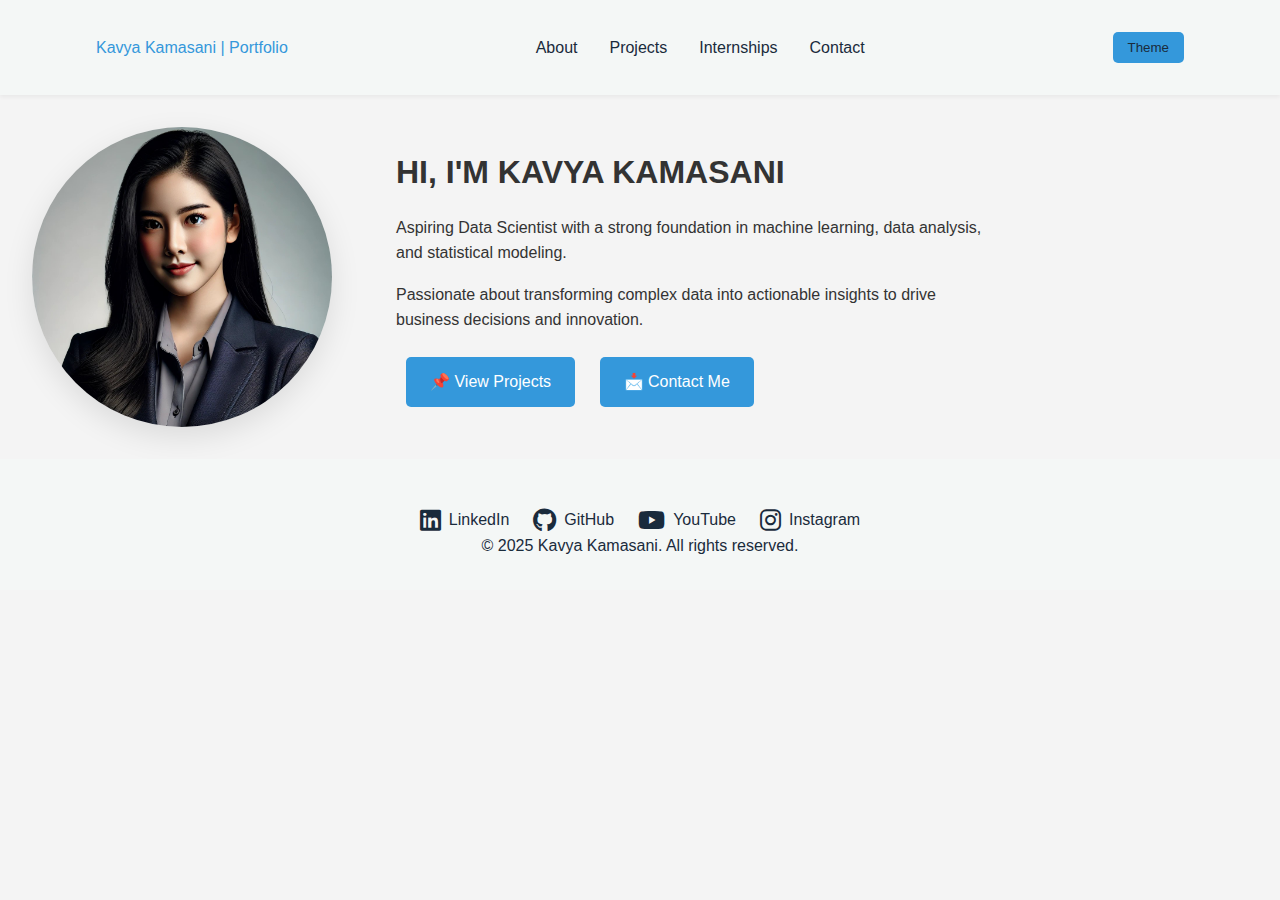
==== commit 883a29b4: "Initial commit: Personal Portfolio Website v1.0" ====
--- a/index.html
+++ b/index.html
@@ -84,10 +84,11 @@
                 >
                 
                 <div class="hero-text">
-                    <h1>Hi, I'm Kavya Kamasani</h1>
-                   
+                    <h1>HI, I'M KAVYA KAMASANI</h1>
                     
-                    <p>Aspiring Data Scientist with a strong foundation in machine learning, data analysis, and statistical modeling. Passionate about transforming complex data into actionable insights to drive business decisions and innovation.</p>
+                    <p>Aspiring Data Scientist with a strong foundation in machine learning, data analysis, and statistical modeling.</p>
+                    
+                    <p>Passionate about transforming complex data into actionable insights to drive business decisions and innovation.</p>
                     
                     <div class="hero-cta">
                         <a href="projects.html" class="btn btn-primary" aria-label="View My Projects">
--- a/css/styles.css
+++ b/css/styles.css
@@ -513,13 +513,50 @@
     display: flex;
     flex-wrap: wrap;
     gap: 0.5rem;
+    margin-top: 0.75rem;
 }
 
 .tech-tags span {
-    background-color: var(--background-color);
-    padding: 5px 10px;
-    border-radius: 5px;
+    display: flex;
+    align-items: center;
+    gap: 0.3rem;
+    background-color: rgba(40, 167, 69, 0.1); /* Light green background */
+    color: #28a745 !important; /* Force green text */
+    border: 1px solid rgba(40, 167, 69, 0.3); /* Green border */
+    padding: 0.3rem 0.6rem;
+    border-radius: 4px;
     font-size: 0.8rem;
+    font-weight: 500;
+    transition: all 0.3s ease;
+}
+
+.tech-tags span:hover {
+    background-color: rgba(40, 167, 69, 0.2);
+    transform: scale(1.05);
+}
+
+.tech-tags span i {
+    margin-right: 0.3rem;
+    color: #28a745 !important; /* Force green icon */
+    opacity: 0.8;
+}
+
+/* Dark Mode Compatibility */
+@media (prefers-color-scheme: dark) {
+    .tech-tags span {
+        background-color: rgba(40, 167, 69, 0.2) !important;
+        color: #5cff87 !important; /* Brighter green for dark mode */
+        border-color: rgba(40, 167, 69, 0.4) !important;
+    }
+
+    .tech-tags span i {
+        color: #5cff87 !important;
+        opacity: 1;
+    }
+
+    .tech-tags span:hover {
+        background-color: rgba(40, 167, 69, 0.3) !important;
+    }
 }
 
 .project-links {
@@ -764,6 +801,7 @@
     color: var(--text-primary);
     text-decoration: none;
     border-radius: 5px;
+    font-size: 0.8rem;
     transition: background-color 0.3s ease;
 }
 
@@ -947,12 +985,29 @@
     max-width: 600px;
 }
 
+.hero-text h1 {
+    margin-bottom: 1rem; /* Space after name */
+}
+
+.hero-text p {
+    margin-bottom: 0.75rem; /* Space between paragraphs */
+}
+
+.hero-text p:first-of-type {
+    margin-bottom: 1rem; /* Extra space for first paragraph */
+}
+
+.hero-cta {
+    margin-top: 1.5rem; /* Space before CTA buttons */
+}
+
 /* Responsive adjustments */
 @media (max-width: 768px) {
     .hero-content {
         flex-direction: column;
         text-align: center;
         gap: 2rem;
+        padding: 1rem;
     }
 
     .hero-content img {
@@ -1692,4 +1747,282 @@
     html {
         font-size: 12px;
     }
+}
+
+/* Certification Sliding Animation */
+@keyframes certificationSlideIn {
+    from {
+        opacity: 0;
+        transform: translateY(30px);
+    }
+    to {
+        opacity: 1;
+        transform: translateY(0);
+    }
+}
+
+.certification-section .certification-card {
+    opacity: 0;
+    animation: certificationSlideIn 0.8s ease-out forwards;
+    animation-delay: calc(var(--delay) * 0.2s);
+}
+
+/* Staggered Animation Delays */
+.certification-section .certification-card:nth-child(1) {
+    --delay: 1;
+}
+.certification-section .certification-card:nth-child(2) {
+    --delay: 2;
+}
+.certification-section .certification-card:nth-child(3) {
+    --delay: 3;
+}
+.certification-section .certification-card:nth-child(4) {
+    --delay: 4;
+}
+.certification-section .certification-card:nth-child(5) {
+    --delay: 5;
+}
+.certification-section .certification-card:nth-child(6) {
+    --delay: 6;
+}
+
+/* Hover Effect */
+.certification-card {
+    transition: transform 0.3s ease, box-shadow 0.3s ease;
+}
+
+.certification-card:hover {
+    transform: scale(1.05);
+    box-shadow: 0 10px 20px rgba(0,0,0,0.1);
+}
+
+/* Project Description Readability */
+.project-card .project-description {
+    color: #333; /* Dark gray for better contrast */
+    line-height: 1.6; /* Improved readability */
+    font-weight: 400; /* Slightly bolder for clarity */
+    opacity: 0.9; /* Slight transparency for softer look */
+}
+
+/* Dark mode compatibility */
+@media (prefers-color-scheme: dark) {
+    .project-card .project-description {
+        color: #e0e0e0; /* Lighter color for dark mode */
+        opacity: 0.85;
+    }
+}
+
+/* Ensure good contrast with background */
+.project-card {
+    background-color: #fff; /* Ensure white background */
+    padding: 1rem;
+    border-radius: 8px;
+    box-shadow: 0 4px 6px rgba(0,0,0,0.1);
+}
+
+/* Technology Tags */
+.project-technologies {
+    display: flex;
+    flex-wrap: wrap;
+    gap: 0.5rem;
+    margin-top: 0.5rem;
+}
+
+.project-technologies span {
+    background-color: #f0f0f0;
+    color: #333;
+    padding: 0.3rem 0.6rem;
+    border-radius: 4px;
+    font-size: 0.8rem;
+    font-weight: 500;
+}
+
+/* Dark Mode Internship Skills Visibility */
+@media (prefers-color-scheme: dark) {
+    .internship-skills {
+        background-color: rgba(255, 255, 255, 0.1);
+        border: 1px solid rgba(255, 255, 255, 0.2);
+    }
+
+    .internship-skills span {
+        background-color: rgba(255, 255, 255, 0.15);
+        color: #e0e0e0; /* Lighter text for better readability */
+        border: 1px solid rgba(255, 255, 255, 0.1);
+    }
+
+    .internship-skills span i {
+        color: #4db8ff; /* Brighter icon color */
+        opacity: 0.8;
+    }
+}
+
+/* Consistent Skill Tag Styling */
+.internship-skills {
+    display: flex;
+    flex-wrap: wrap;
+    gap: 0.5rem;
+    margin-top: 0.75rem;
+    transition: background-color 0.3s ease;
+}
+
+.internship-skills span {
+    display: flex;
+    align-items: center;
+    gap: 0.3rem;
+    background-color: rgba(40, 167, 69, 0.1); /* Light green background */
+    color: #28a745; /* Green text */
+    border: 1px solid rgba(40, 167, 69, 0.3); /* Green border */
+    padding: 0.3rem 0.6rem;
+    border-radius: 4px;
+    font-size: 0.8rem;
+    font-weight: 500;
+    transition: all 0.3s ease;
+}
+
+.internship-skills span:hover {
+    background-color: rgba(40, 167, 69, 0.2);
+    transform: scale(1.05);
+}
+
+.internship-skills span i {
+    margin-right: 0.3rem;
+    color: #28a745; /* Green icon */
+    opacity: 0.8;
+}
+
+/* Dark Mode Compatibility */
+@media (prefers-color-scheme: dark) {
+    .internship-skills span {
+        background-color: rgba(40, 167, 69, 0.2);
+        color: #5cff87; /* Brighter green for dark mode */
+        border-color: rgba(40, 167, 69, 0.4);
+    }
+
+    .internship-skills span i {
+        color: #5cff87;
+        opacity: 1;
+    }
+
+    .internship-skills span:hover {
+        background-color: rgba(40, 167, 69, 0.3);
+    }
+}
+
+/* Green Button and Link Styling */
+.internship-links .btn-small,
+.btn-small {
+    display: inline-flex;
+    align-items: center;
+    gap: 0.3rem;
+    background-color: rgba(40, 167, 69, 0.1) !important; /* Light green background */
+    color: #28a745 !important; /* Green text */
+    border: 1px solid rgba(40, 167, 69, 0.3) !important; /* Green border */
+    padding: 0.3rem 0.6rem;
+    border-radius: 4px;
+    font-size: 0.8rem;
+    font-weight: 500;
+    transition: all 0.3s ease;
+    text-decoration: none;
+}
+
+.internship-links .btn-small:hover,
+.btn-small:hover {
+    background-color: rgba(40, 167, 69, 0.2) !important;
+    transform: scale(1.05);
+    color: #28a745 !important;
+}
+
+.internship-links .btn-small i,
+.btn-small i {
+    margin-right: 0.3rem;
+    color: #28a745 !important;
+    opacity: 0.8;
+}
+
+/* Dark Mode Compatibility */
+@media (prefers-color-scheme: dark) {
+    .internship-links .btn-small,
+    .btn-small {
+        background-color: rgba(40, 167, 69, 0.2) !important;
+        color: #5cff87 !important; /* Brighter green for dark mode */
+        border-color: rgba(40, 167, 69, 0.4) !important;
+    }
+
+    .internship-links .btn-small:hover,
+    .btn-small:hover {
+        background-color: rgba(40, 167, 69, 0.3) !important;
+        color: #5cff87 !important;
+    }
+
+    .internship-links .btn-small i,
+    .btn-small i {
+        color: #5cff87 !important;
+        opacity: 1;
+    }
+}
+
+/* Project Skills and Links Styling */
+.project-skills {
+    display: flex;
+    flex-wrap: wrap;
+    gap: 0.5rem;
+    margin-bottom: 1.5rem; /* Added space before project links */
+}
+
+.project-links {
+    display: flex;
+    gap: 1rem; /* Space between View Details and GitHub buttons */
+}
+
+.project-links .btn-small,
+.project-tech-tags span {
+    display: inline-flex;
+    align-items: center;
+    gap: 0.3rem;
+    background-color: rgba(40, 167, 69, 0.1) !important; /* Light green background */
+    color: #28a745 !important; /* Green text */
+    border: 1px solid rgba(40, 167, 69, 0.3) !important; /* Green border */
+    padding: 0.3rem 0.6rem;
+    border-radius: 4px;
+    font-size: 0.8rem;
+    font-weight: 500;
+    transition: all 0.3s ease;
+    text-decoration: none;
+}
+
+.project-links .btn-small:hover,
+.project-tech-tags span:hover {
+    background-color: rgba(40, 167, 69, 0.2) !important;
+    transform: scale(1.05);
+    color: #28a745 !important;
+}
+
+.project-links .btn-small i,
+.project-tech-tags span i {
+    margin-right: 0.3rem;
+    color: #28a745 !important;
+    opacity: 0.8;
+}
+
+/* Dark Mode Compatibility */
+@media (prefers-color-scheme: dark) {
+    .project-links .btn-small,
+    .project-tech-tags span {
+        background-color: rgba(40, 167, 69, 0.2) !important;
+        color: #5cff87 !important; /* Brighter green for dark mode */
+        border-color: rgba(40, 167, 69, 0.4) !important;
+    }
+
+    .project-links .btn-small:hover,
+    .project-tech-tags span:hover {
+        background-color: rgba(40, 167, 69, 0.3) !important;
+        color: #5cff87 !important;
+    }
+
+    .project-links .btn-small i,
+    .project-tech-tags span i {
+        color: #5cff87 !important;
+        opacity: 1;
+    }
 }--- a/css/styles.css
+++ b/css/styles.css
@@ -513,13 +513,50 @@
     display: flex;
     flex-wrap: wrap;
     gap: 0.5rem;
+    margin-top: 0.75rem;
 }
 
 .tech-tags span {
-    background-color: var(--background-color);
-    padding: 5px 10px;
-    border-radius: 5px;
+    display: flex;
+    align-items: center;
+    gap: 0.3rem;
+    background-color: rgba(40, 167, 69, 0.1); /* Light green background */
+    color: #28a745 !important; /* Force green text */
+    border: 1px solid rgba(40, 167, 69, 0.3); /* Green border */
+    padding: 0.3rem 0.6rem;
+    border-radius: 4px;
     font-size: 0.8rem;
+    font-weight: 500;
+    transition: all 0.3s ease;
+}
+
+.tech-tags span:hover {
+    background-color: rgba(40, 167, 69, 0.2);
+    transform: scale(1.05);
+}
+
+.tech-tags span i {
+    margin-right: 0.3rem;
+    color: #28a745 !important; /* Force green icon */
+    opacity: 0.8;
+}
+
+/* Dark Mode Compatibility */
+@media (prefers-color-scheme: dark) {
+    .tech-tags span {
+        background-color: rgba(40, 167, 69, 0.2) !important;
+        color: #5cff87 !important; /* Brighter green for dark mode */
+        border-color: rgba(40, 167, 69, 0.4) !important;
+    }
+
+    .tech-tags span i {
+        color: #5cff87 !important;
+        opacity: 1;
+    }
+
+    .tech-tags span:hover {
+        background-color: rgba(40, 167, 69, 0.3) !important;
+    }
 }
 
 .project-links {
@@ -764,6 +801,7 @@
     color: var(--text-primary);
     text-decoration: none;
     border-radius: 5px;
+    font-size: 0.8rem;
     transition: background-color 0.3s ease;
 }
 
@@ -947,12 +985,29 @@
     max-width: 600px;
 }
 
+.hero-text h1 {
+    margin-bottom: 1rem; /* Space after name */
+}
+
+.hero-text p {
+    margin-bottom: 0.75rem; /* Space between paragraphs */
+}
+
+.hero-text p:first-of-type {
+    margin-bottom: 1rem; /* Extra space for first paragraph */
+}
+
+.hero-cta {
+    margin-top: 1.5rem; /* Space before CTA buttons */
+}
+
 /* Responsive adjustments */
 @media (max-width: 768px) {
     .hero-content {
         flex-direction: column;
         text-align: center;
         gap: 2rem;
+        padding: 1rem;
     }
 
     .hero-content img {
@@ -1692,4 +1747,282 @@
     html {
         font-size: 12px;
     }
+}
+
+/* Certification Sliding Animation */
+@keyframes certificationSlideIn {
+    from {
+        opacity: 0;
+        transform: translateY(30px);
+    }
+    to {
+        opacity: 1;
+        transform: translateY(0);
+    }
+}
+
+.certification-section .certification-card {
+    opacity: 0;
+    animation: certificationSlideIn 0.8s ease-out forwards;
+    animation-delay: calc(var(--delay) * 0.2s);
+}
+
+/* Staggered Animation Delays */
+.certification-section .certification-card:nth-child(1) {
+    --delay: 1;
+}
+.certification-section .certification-card:nth-child(2) {
+    --delay: 2;
+}
+.certification-section .certification-card:nth-child(3) {
+    --delay: 3;
+}
+.certification-section .certification-card:nth-child(4) {
+    --delay: 4;
+}
+.certification-section .certification-card:nth-child(5) {
+    --delay: 5;
+}
+.certification-section .certification-card:nth-child(6) {
+    --delay: 6;
+}
+
+/* Hover Effect */
+.certification-card {
+    transition: transform 0.3s ease, box-shadow 0.3s ease;
+}
+
+.certification-card:hover {
+    transform: scale(1.05);
+    box-shadow: 0 10px 20px rgba(0,0,0,0.1);
+}
+
+/* Project Description Readability */
+.project-card .project-description {
+    color: #333; /* Dark gray for better contrast */
+    line-height: 1.6; /* Improved readability */
+    font-weight: 400; /* Slightly bolder for clarity */
+    opacity: 0.9; /* Slight transparency for softer look */
+}
+
+/* Dark mode compatibility */
+@media (prefers-color-scheme: dark) {
+    .project-card .project-description {
+        color: #e0e0e0; /* Lighter color for dark mode */
+        opacity: 0.85;
+    }
+}
+
+/* Ensure good contrast with background */
+.project-card {
+    background-color: #fff; /* Ensure white background */
+    padding: 1rem;
+    border-radius: 8px;
+    box-shadow: 0 4px 6px rgba(0,0,0,0.1);
+}
+
+/* Technology Tags */
+.project-technologies {
+    display: flex;
+    flex-wrap: wrap;
+    gap: 0.5rem;
+    margin-top: 0.5rem;
+}
+
+.project-technologies span {
+    background-color: #f0f0f0;
+    color: #333;
+    padding: 0.3rem 0.6rem;
+    border-radius: 4px;
+    font-size: 0.8rem;
+    font-weight: 500;
+}
+
+/* Dark Mode Internship Skills Visibility */
+@media (prefers-color-scheme: dark) {
+    .internship-skills {
+        background-color: rgba(255, 255, 255, 0.1);
+        border: 1px solid rgba(255, 255, 255, 0.2);
+    }
+
+    .internship-skills span {
+        background-color: rgba(255, 255, 255, 0.15);
+        color: #e0e0e0; /* Lighter text for better readability */
+        border: 1px solid rgba(255, 255, 255, 0.1);
+    }
+
+    .internship-skills span i {
+        color: #4db8ff; /* Brighter icon color */
+        opacity: 0.8;
+    }
+}
+
+/* Consistent Skill Tag Styling */
+.internship-skills {
+    display: flex;
+    flex-wrap: wrap;
+    gap: 0.5rem;
+    margin-top: 0.75rem;
+    transition: background-color 0.3s ease;
+}
+
+.internship-skills span {
+    display: flex;
+    align-items: center;
+    gap: 0.3rem;
+    background-color: rgba(40, 167, 69, 0.1); /* Light green background */
+    color: #28a745; /* Green text */
+    border: 1px solid rgba(40, 167, 69, 0.3); /* Green border */
+    padding: 0.3rem 0.6rem;
+    border-radius: 4px;
+    font-size: 0.8rem;
+    font-weight: 500;
+    transition: all 0.3s ease;
+}
+
+.internship-skills span:hover {
+    background-color: rgba(40, 167, 69, 0.2);
+    transform: scale(1.05);
+}
+
+.internship-skills span i {
+    margin-right: 0.3rem;
+    color: #28a745; /* Green icon */
+    opacity: 0.8;
+}
+
+/* Dark Mode Compatibility */
+@media (prefers-color-scheme: dark) {
+    .internship-skills span {
+        background-color: rgba(40, 167, 69, 0.2);
+        color: #5cff87; /* Brighter green for dark mode */
+        border-color: rgba(40, 167, 69, 0.4);
+    }
+
+    .internship-skills span i {
+        color: #5cff87;
+        opacity: 1;
+    }
+
+    .internship-skills span:hover {
+        background-color: rgba(40, 167, 69, 0.3);
+    }
+}
+
+/* Green Button and Link Styling */
+.internship-links .btn-small,
+.btn-small {
+    display: inline-flex;
+    align-items: center;
+    gap: 0.3rem;
+    background-color: rgba(40, 167, 69, 0.1) !important; /* Light green background */
+    color: #28a745 !important; /* Green text */
+    border: 1px solid rgba(40, 167, 69, 0.3) !important; /* Green border */
+    padding: 0.3rem 0.6rem;
+    border-radius: 4px;
+    font-size: 0.8rem;
+    font-weight: 500;
+    transition: all 0.3s ease;
+    text-decoration: none;
+}
+
+.internship-links .btn-small:hover,
+.btn-small:hover {
+    background-color: rgba(40, 167, 69, 0.2) !important;
+    transform: scale(1.05);
+    color: #28a745 !important;
+}
+
+.internship-links .btn-small i,
+.btn-small i {
+    margin-right: 0.3rem;
+    color: #28a745 !important;
+    opacity: 0.8;
+}
+
+/* Dark Mode Compatibility */
+@media (prefers-color-scheme: dark) {
+    .internship-links .btn-small,
+    .btn-small {
+        background-color: rgba(40, 167, 69, 0.2) !important;
+        color: #5cff87 !important; /* Brighter green for dark mode */
+        border-color: rgba(40, 167, 69, 0.4) !important;
+    }
+
+    .internship-links .btn-small:hover,
+    .btn-small:hover {
+        background-color: rgba(40, 167, 69, 0.3) !important;
+        color: #5cff87 !important;
+    }
+
+    .internship-links .btn-small i,
+    .btn-small i {
+        color: #5cff87 !important;
+        opacity: 1;
+    }
+}
+
+/* Project Skills and Links Styling */
+.project-skills {
+    display: flex;
+    flex-wrap: wrap;
+    gap: 0.5rem;
+    margin-bottom: 1.5rem; /* Added space before project links */
+}
+
+.project-links {
+    display: flex;
+    gap: 1rem; /* Space between View Details and GitHub buttons */
+}
+
+.project-links .btn-small,
+.project-tech-tags span {
+    display: inline-flex;
+    align-items: center;
+    gap: 0.3rem;
+    background-color: rgba(40, 167, 69, 0.1) !important; /* Light green background */
+    color: #28a745 !important; /* Green text */
+    border: 1px solid rgba(40, 167, 69, 0.3) !important; /* Green border */
+    padding: 0.3rem 0.6rem;
+    border-radius: 4px;
+    font-size: 0.8rem;
+    font-weight: 500;
+    transition: all 0.3s ease;
+    text-decoration: none;
+}
+
+.project-links .btn-small:hover,
+.project-tech-tags span:hover {
+    background-color: rgba(40, 167, 69, 0.2) !important;
+    transform: scale(1.05);
+    color: #28a745 !important;
+}
+
+.project-links .btn-small i,
+.project-tech-tags span i {
+    margin-right: 0.3rem;
+    color: #28a745 !important;
+    opacity: 0.8;
+}
+
+/* Dark Mode Compatibility */
+@media (prefers-color-scheme: dark) {
+    .project-links .btn-small,
+    .project-tech-tags span {
+        background-color: rgba(40, 167, 69, 0.2) !important;
+        color: #5cff87 !important; /* Brighter green for dark mode */
+        border-color: rgba(40, 167, 69, 0.4) !important;
+    }
+
+    .project-links .btn-small:hover,
+    .project-tech-tags span:hover {
+        background-color: rgba(40, 167, 69, 0.3) !important;
+        color: #5cff87 !important;
+    }
+
+    .project-links .btn-small i,
+    .project-tech-tags span i {
+        color: #5cff87 !important;
+        opacity: 1;
+    }
 }